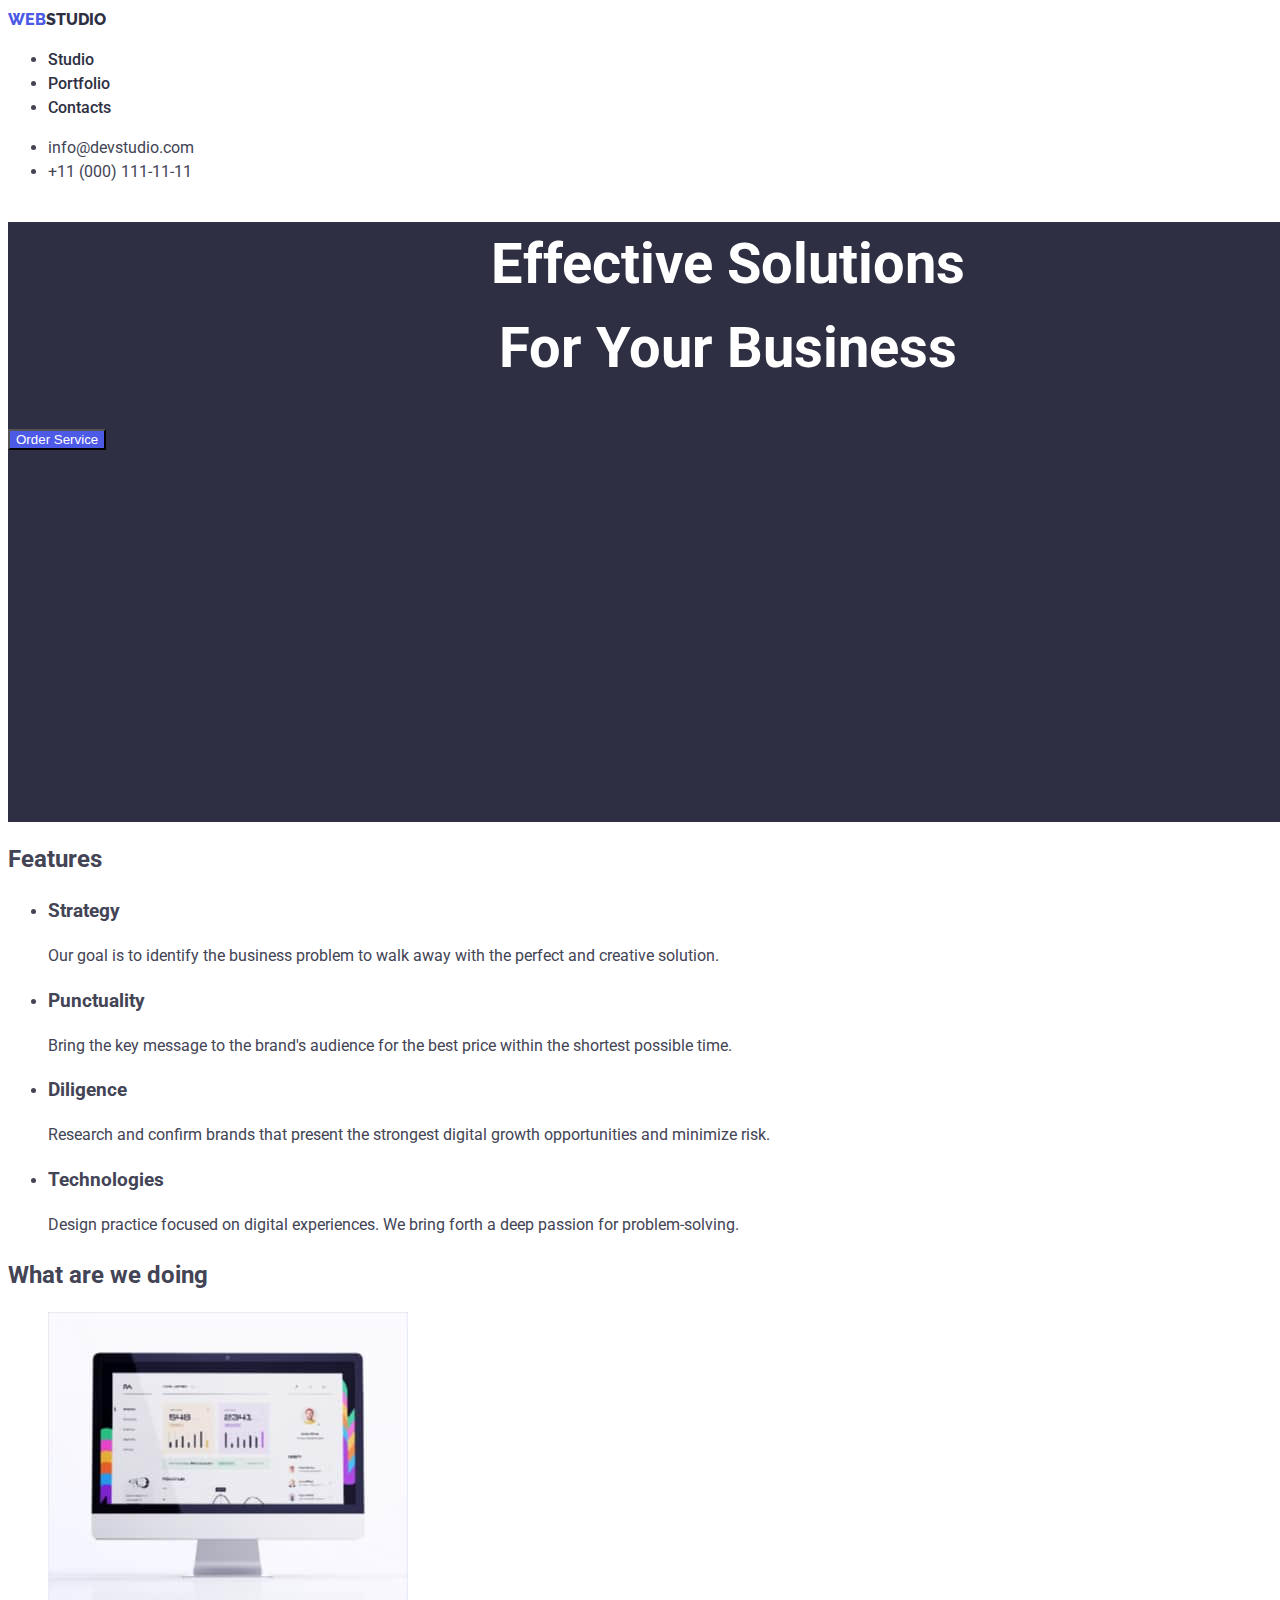
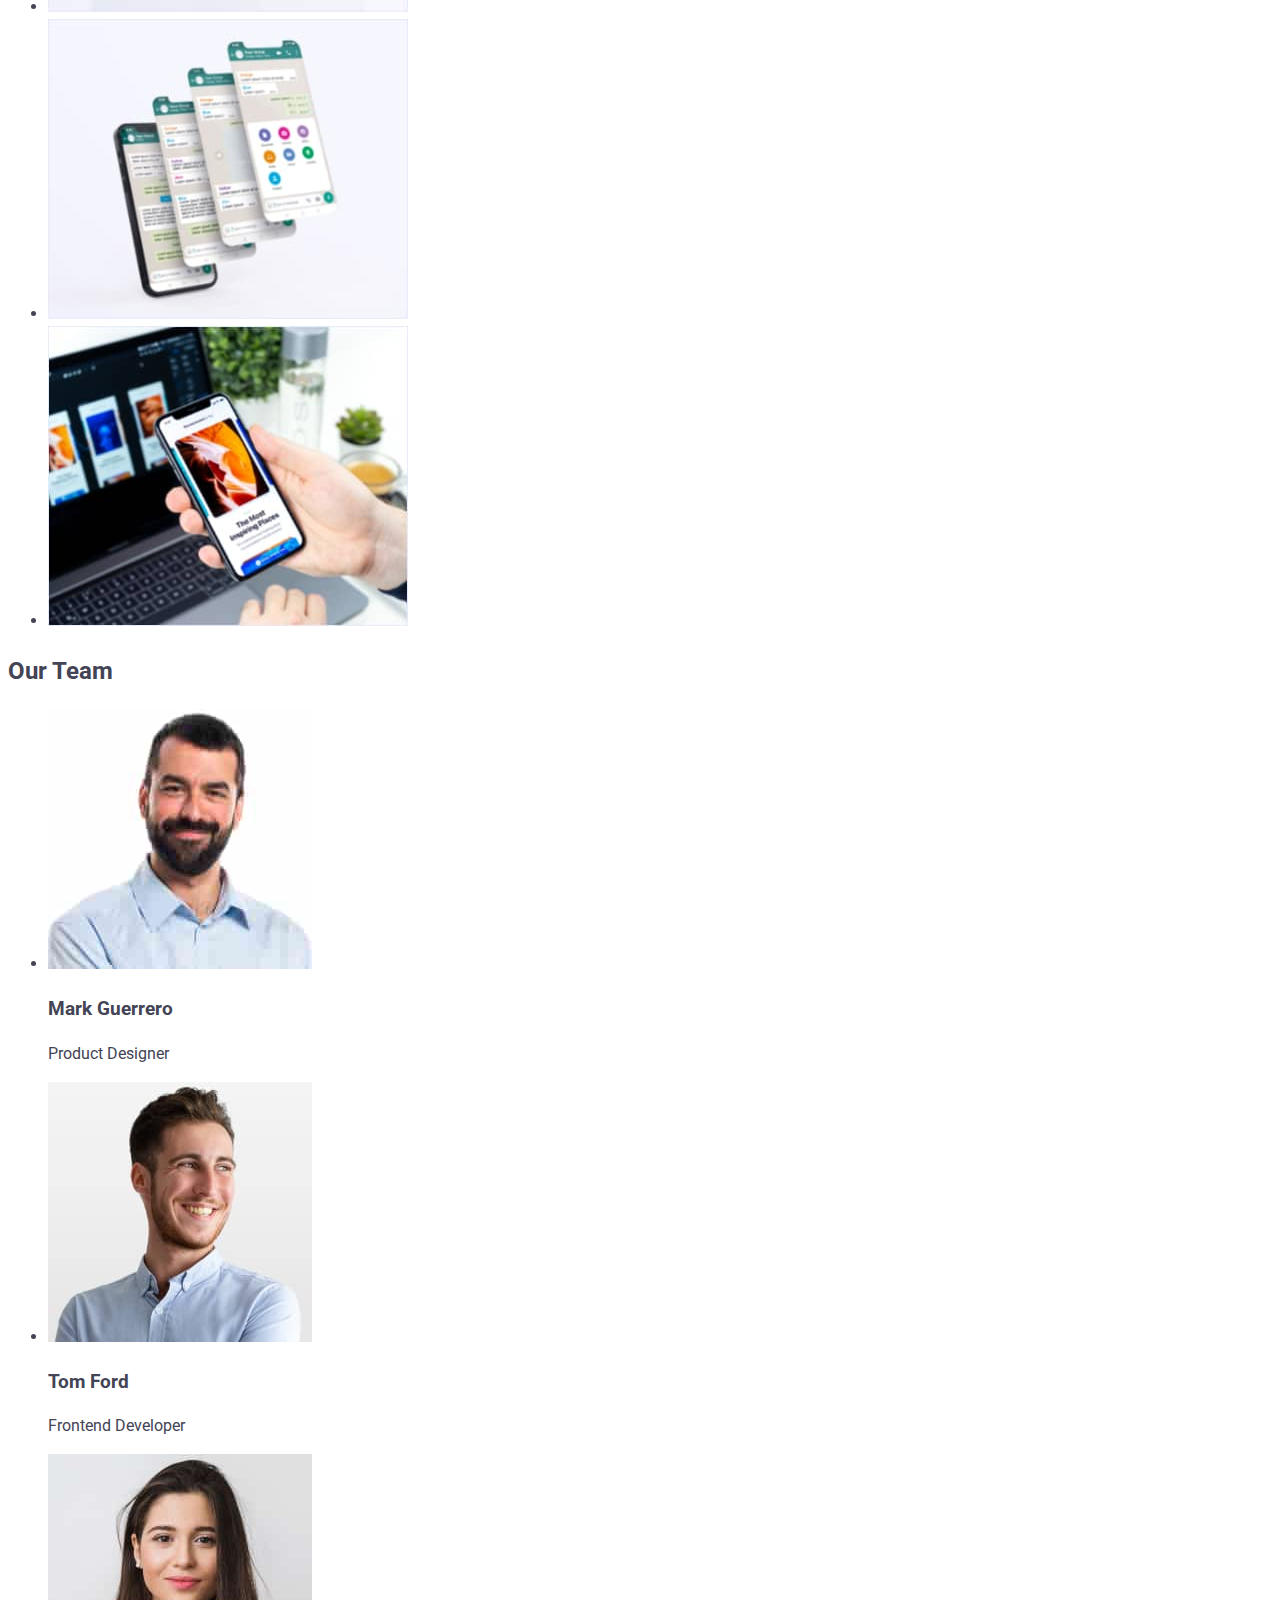
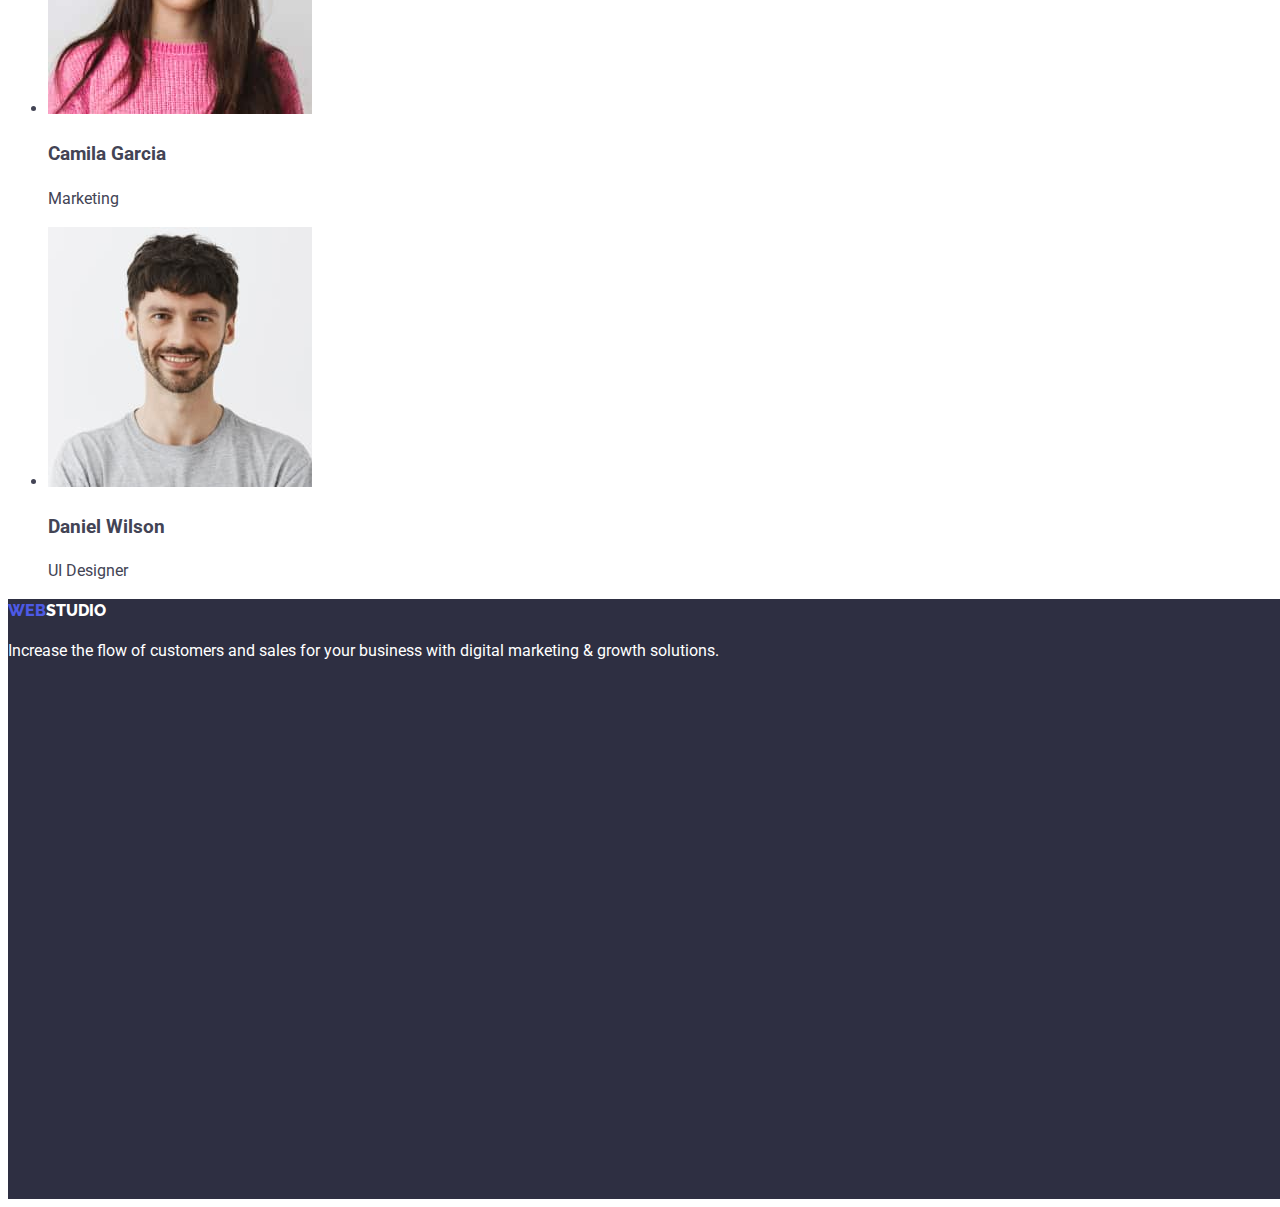
==== index.html @ bd31257d "add class for logo" ====
<!DOCTYPE html>
<html lang="en">
  <head>
    <meta charset="UTF-8" />
    <meta http-equiv="X-UA-Compatible" content="IE=edge" />
    <meta name="viewport" content="width=device-width, initial-scale=1.0" />
    <title>WebStudio</title>
    <link rel="stylesheet" href="./css/style.css" />
    <link
      href="https://fonts.googleapis.com/css2?family=Raleway:wght@800&family=Roboto+Condensed&family=Roboto:wght@400;500;700&display=swap"
      rel="stylesheet"
    />
  </head>
  <body>
    <header>
      <!--navigation-->

      <nav class="nav">
        <a href="./index.html" class="logo"
          ><span class="logo-part">Web</span>Studio</a
        >

        <ul class="navbar-list">
          <li><a href="./studio.html" class="link">Studio</a></li>
          <li><a href="./portfolio.html" class="link">Portfolio</a></li>
          <li><a href="" class="link">Contacts</a></li>
        </ul>
      </nav>

      <!--address-->
      <address>
        <ul class="contacts">
          <li>
            <a href="mailto:info@devstudio.com" class="contact-mail"
              >info@devstudio.com</a
            >
          </li>

          <li>
            <a href="tel:+110001111111" class="contact-tel"
              >+11 (000) 111-11-11</a
            >
          </li>
        </ul>
      </address>
    </header>

    <!--main informarion, hero-->
    <main>
      <section class="hero">
        <h1 class="hero-title">Effective Solutions <br> For Your Business</h1>
        <button class="button" type="button">Order Service</button>
      </section>

      <!--Features-->

      <section class="section">
        <h2>Features</h2>
        <ul class="section-list">
          <li>
            <h3 class="title">Strategy</h3>

            <p>
              Our goal is to identify the business problem to walk away with the
              perfect and creative solution.
            </p>
          </li>
          <li>
            <h3 class="title">Punctuality</h3>

            <p>
              Bring the key message to the brand's audience for the best price
              within the shortest possible time.
            </p>
          </li>
          <li>
            <h3 class="title">Diligence</h3>
            <p>
              Research and confirm brands that present the strongest digital
              growth opportunities and minimize risk.
            </p>
          </li>
          <li>
            <h3 class="title">Technologies</h3>

            <p>
              Design practice focused on digital experiences. We bring forth a
              deep passion for problem-solving.
            </p>
          </li>
        </ul>
      </section>

      <!--competence-->

      <section class="section">
        <h2 class="section-title">What are we doing</h2>

        <ul>
          <li>
            <img
              src="./images/new_images/photo1.jpg"
              width="360"
              alt="computer monitor"
            />
          </li>

          <li>
            <img
              src="./images/new_images/photo2.jpg"
              width="360"
              alt="slides"
            />
          </li>

          <li>
            <img
              src="./images/new_images/photo3.jpg"
              width="360"
              alt="phone in hand"
            />
          </li>
        </ul>
      </section>

      <!--team-->

      <section class="section">
        <h2 class="section-title">Our Team</h2>

        <ul class="team">
          <li>
            <img
              src="./images/team/Mark.jpg"
              width="264"
              alt="Mark Guerrero Product Designer"
            />
            <h3 class="team-meber">Mark Guerrero</h3>
            <p>Product Designer</p>
          </li>

          <li>
            <img src="./images/team/Tom.jpg" width="264" alt="Tom Ford" />

            <h3 class="team-meber">Tom Ford</h3>
            <p>Frontend Developer</p>
          </li>

          <li>
            <img
              src="./images/team/Camila.jpg"
              width="264"
              alt="Camila Garcia Marketing"
            />
            <h3 class="team-meber">Camila Garcia</h3>
            <p>Marketing</p>
          </li>

          <li>
            <img
              src="./images/team/Daniel.jpg"
              width="264"
              alt="Tom Ford Frontend Developer"
            />
            <h3 class="team-meber">Daniel Wilson</h3>
            <p>UI Designer</p>
          </li>
        </ul>
      </section>
    </main>

    <!--footer-->

    <footer class="footer">
      <a href="./index.html" class="logo"><span class="logo-part">Web</span><span class="logo-second">Studio</span></a>

      <p>Increase the flow of customers and sales for your business with
        digital marketing & growth solutions.
      </p>
   
    </footer>
  </body>
</html>
---- css/style.css ----
:root {
  --primery-text-color: #434455;
  --title-text-color: #2e2f42;
  --accent-color: #4d5ae5;
  --accent-color-hover: #404bbf;
  --primary-bg-color: #ffffff;
  --secodary-text-color: #ffffff;
}

/*main text color:#434455*/
/*accent color: #4D5AE5*/

body {
  color: var(--primery-text-color);
 
  font-family: Roboto, sans-serif;
  font-size: 16px;
  line-height: 1.5;
 
}
/*hero block*/
.hero {
  color: var(--secodary-text-color); 
  background-color: #2E2F42;
  width: 1440px;
  height: 600px;
  
}
.hero-title {
  font-weight: 700;
  text-align: center;
  font-size: 56px; 
  
}



.button {
  color: var(--secodary-text-color);
  background-color: var(--accent-color);
  
 
}

.button:hover {
  background-color: var(--accent-color);
}

/*block nav*/

.navbar-list .link {
  font-weight: 500;
  text-decoration: none;
  color: var(--title-text-color);

}

.navbar-list :hover,
.navbar-list :focus {
  color: var(--accent-color-hover);
  
}
/*logo*/

.logo {
  color: var(--title-text-color);
  font-family: Raleway;
  font-weight: 800;
  text-decoration: none;
  text-transform: uppercase;
}
.logo-part {
  color: var(--accent-color);
}
.logo-second {
  color: var(--secodary-text-color);
}
/* address block*/

.contact-mail {
  text-decoration: none;
  color: var(--primery-text-color);
  font-weight: 400;
  font-style: normal;
}
.contact-mail:hover {
  color: var(--accent-color-hover);
}

.contact-tel {
  text-decoration: none;
  color: var(--primery-text-color);
  font-weight: 400;
  font-style: normal;
}

.contact-tel:hover {
  color: var(--accent-color-hover);
}


/*footer*/
.footer {
  color: var(--secodary-text-color);
  background-color: #2E2F42;
  width: 1440px;
  height: 600px;
}
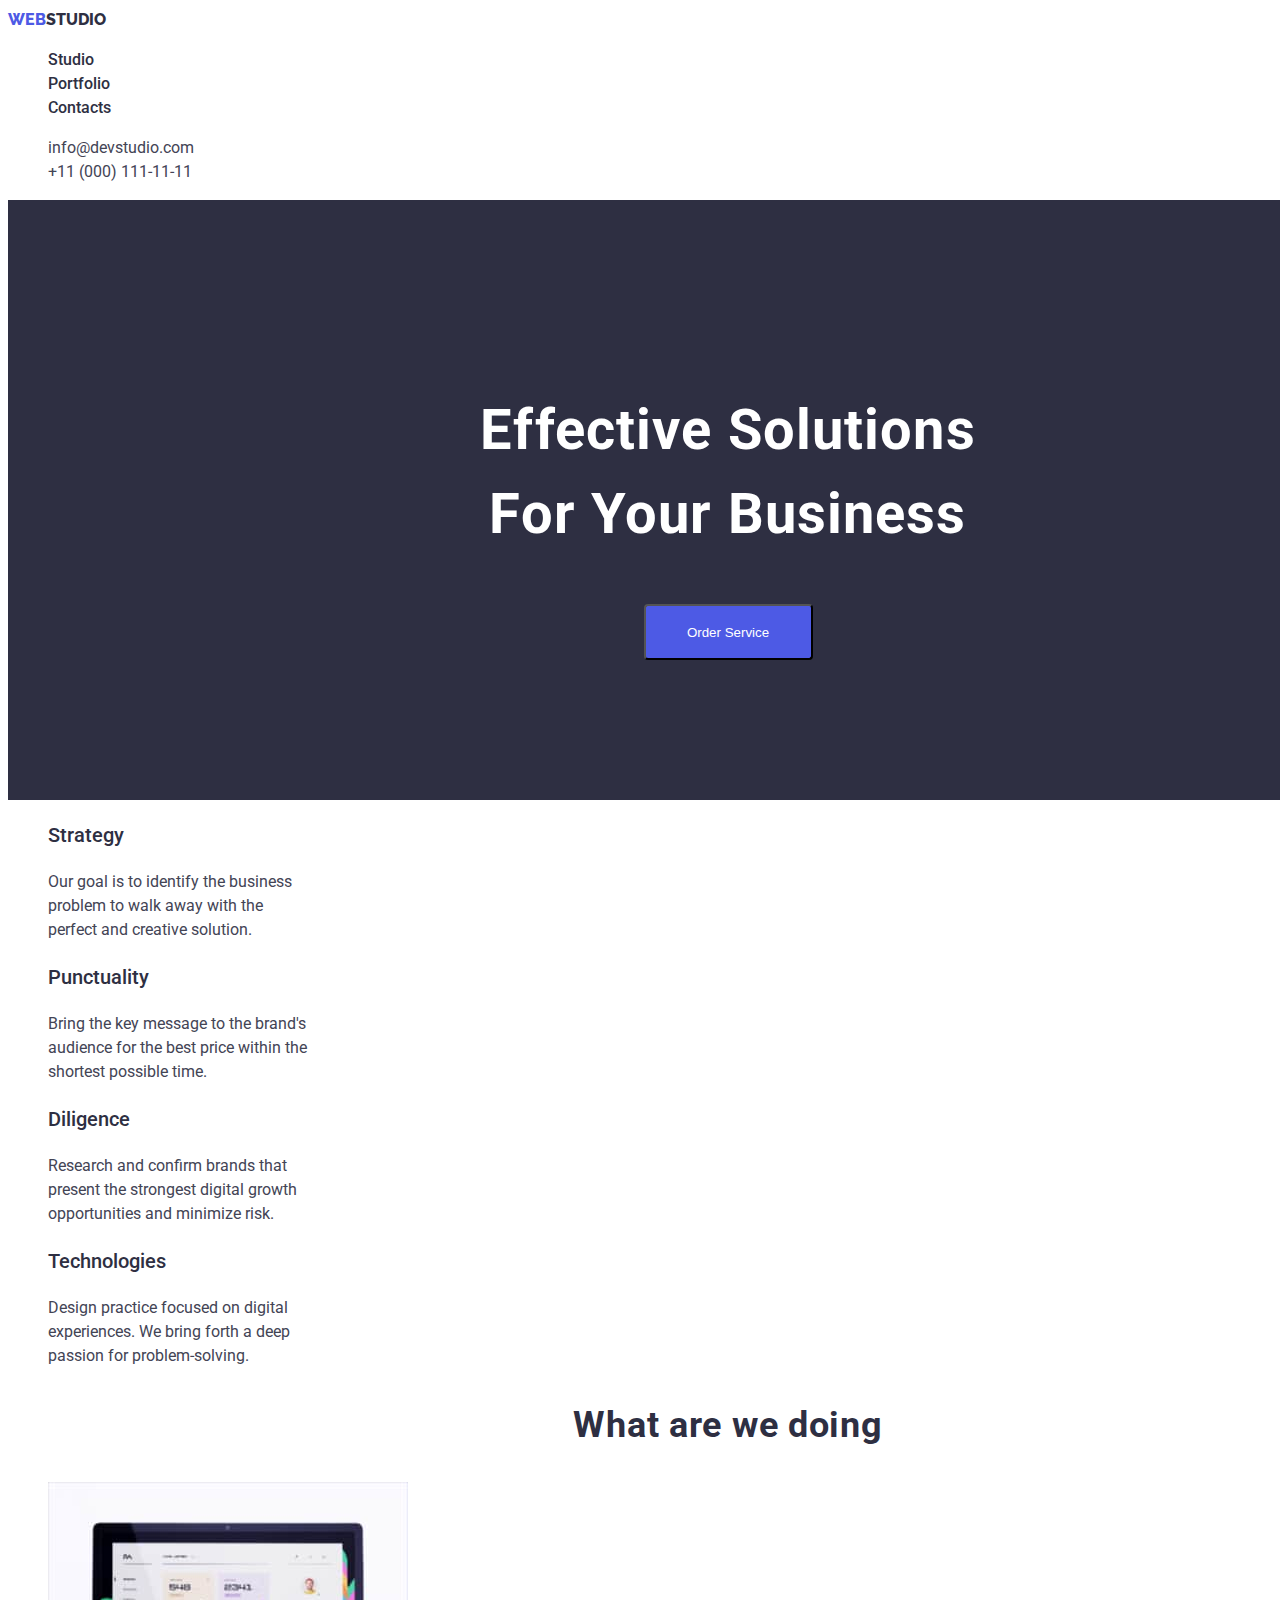
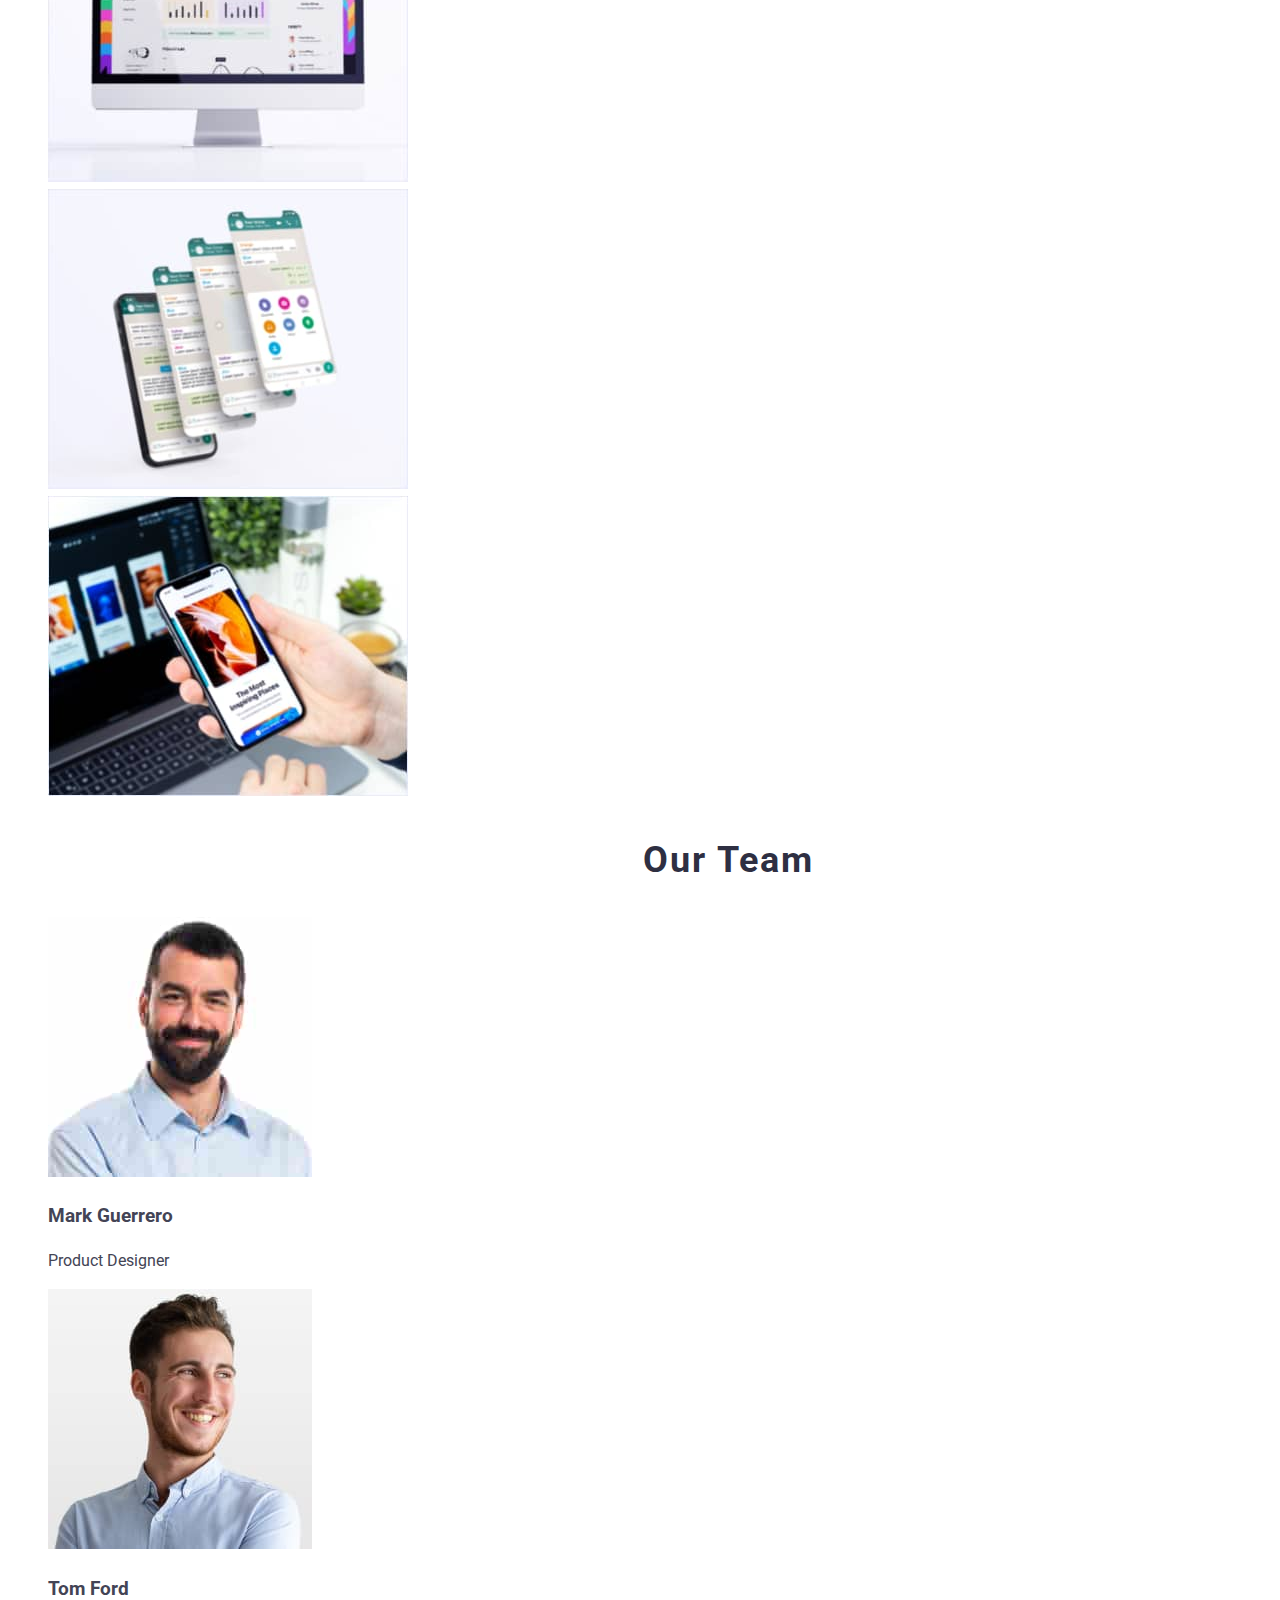
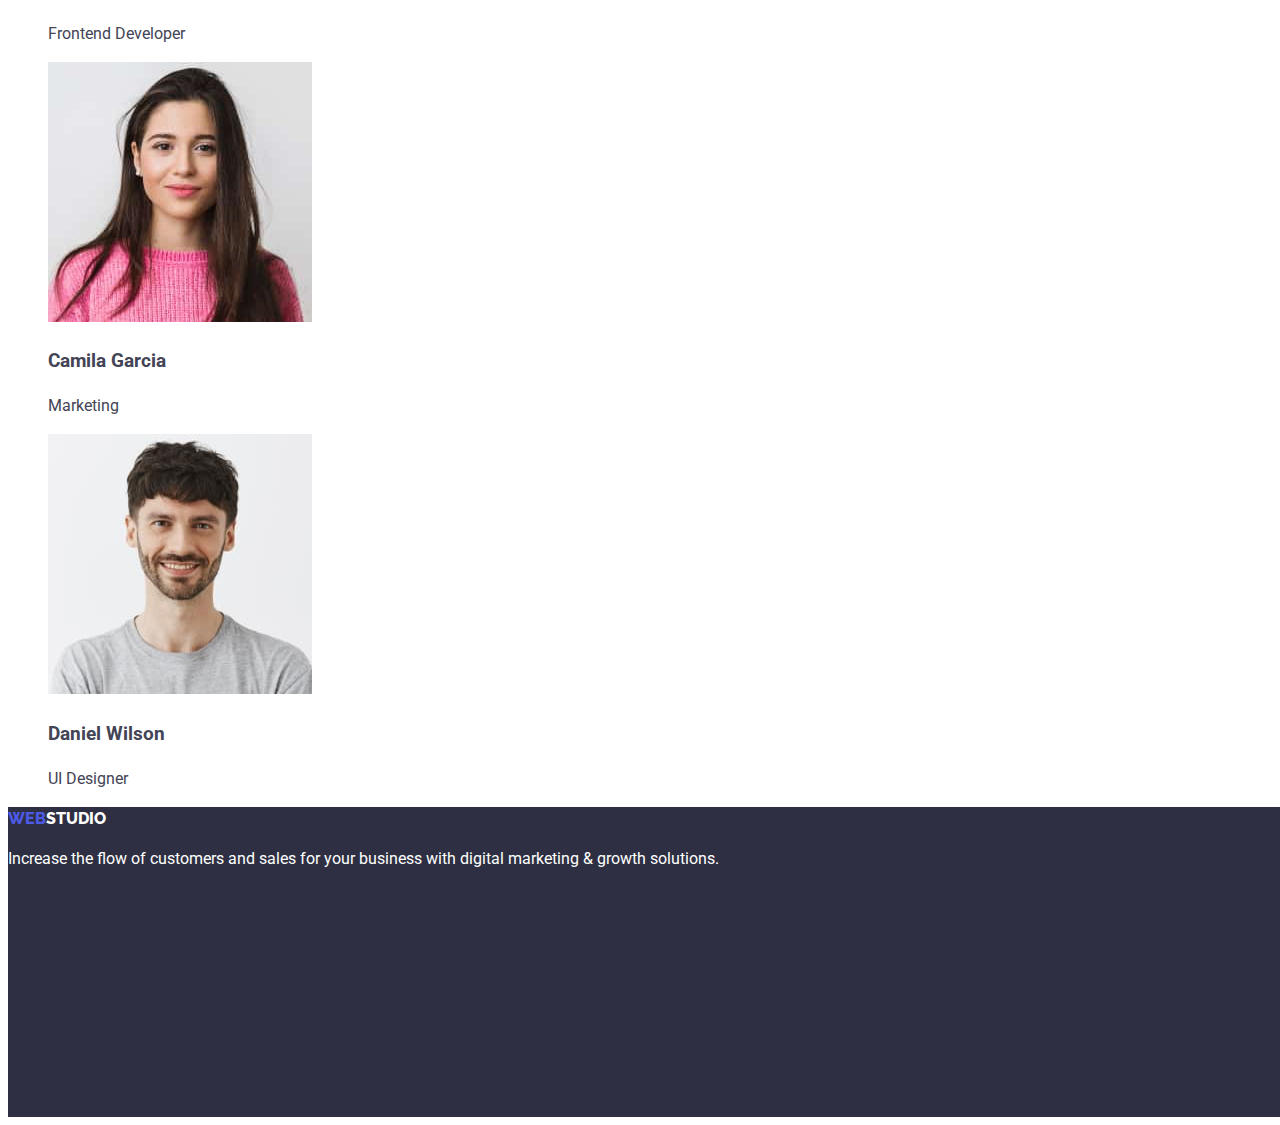
==== commit b9b6d7a8: "changin classes, add classes" ====
--- a/index.html
+++ b/index.html
@@ -21,22 +21,24 @@
         >
 
         <ul class="navbar-list">
-          <li><a href="./studio.html" class="link">Studio</a></li>
-          <li><a href="./portfolio.html" class="link">Portfolio</a></li>
-          <li><a href="" class="link">Contacts</a></li>
+          <li class="list"><a href="" class="link">Studio</a></li>
+          <li class="list">
+            <a href="./portfolio.html" class="link">Portfolio</a>
+          </li>
+          <li class="list"><a href="" class="link">Contacts</a></li>
         </ul>
       </nav>
 
       <!--address-->
       <address>
         <ul class="contacts">
-          <li>
+          <li class="list">
             <a href="mailto:info@devstudio.com" class="contact-mail"
               >info@devstudio.com</a
             >
           </li>
 
-          <li>
+          <li class="list">
             <a href="tel:+110001111111" class="contact-tel"
               >+11 (000) 111-11-11</a
             >
@@ -48,42 +50,42 @@
     <!--main informarion, hero-->
     <main>
       <section class="hero">
-        <h1 class="hero-title">Effective Solutions <br> For Your Business</h1>
+        <h1 class="hero-title">Effective Solutions For Your Business</h1>
         <button class="button" type="button">Order Service</button>
       </section>
 
       <!--Features-->
 
-      <section class="section">
-        <h2>Features</h2>
-        <ul class="section-list">
-          <li>
-            <h3 class="title">Strategy</h3>
+      <section class="features">
+        <h2 hidden>Features</h2>
+        <ul>
+          <li class="list">
+            <h3 class="features-title">Strategy</h3>
 
-            <p>
+            <p class="features-text">
               Our goal is to identify the business problem to walk away with the
               perfect and creative solution.
             </p>
           </li>
-          <li>
-            <h3 class="title">Punctuality</h3>
+          <li class="list">
+            <h3 class="features-title">Punctuality</h3>
 
-            <p>
+            <p class="features-text">
               Bring the key message to the brand's audience for the best price
               within the shortest possible time.
             </p>
           </li>
-          <li>
-            <h3 class="title">Diligence</h3>
-            <p>
+          <li class="list">
+            <h3 class="features-title">Diligence</h3>
+            <p class="features-text">
               Research and confirm brands that present the strongest digital
               growth opportunities and minimize risk.
             </p>
           </li>
-          <li>
-            <h3 class="title">Technologies</h3>
+          <li class="list">
+            <h3 class="features-title">Technologies</h3>
 
-            <p>
+            <p class="features-text">
               Design practice focused on digital experiences. We bring forth a
               deep passion for problem-solving.
             </p>
@@ -93,14 +95,15 @@
 
       <!--competence-->
 
-      <section class="section">
-        <h2 class="section-title">What are we doing</h2>
+      <section class="work">
+        <h2 class="work-title">What are we doing</h2>
 
-        <ul>
+        <ul class="list">
           <li>
             <img
               src="./images/new_images/photo1.jpg"
               width="360"
+              height="300"
               alt="computer monitor"
             />
           </li>
@@ -109,6 +112,7 @@
             <img
               src="./images/new_images/photo2.jpg"
               width="360"
+              height="300"
               alt="slides"
             />
           </li>
@@ -117,6 +121,7 @@
             <img
               src="./images/new_images/photo3.jpg"
               width="360"
+              height="300"
               alt="phone in hand"
             />
           </li>
@@ -125,24 +130,24 @@
 
       <!--team-->
 
-      <section class="section">
-        <h2 class="section-title">Our Team</h2>
+      <section class="team">
+        <h2 class="team-title">Our Team</h2>
 
-        <ul class="team">
+        <ul class="list">
           <li>
             <img
               src="./images/team/Mark.jpg"
               width="264"
               alt="Mark Guerrero Product Designer"
             />
-            <h3 class="team-meber">Mark Guerrero</h3>
+            <h3 class="team-member">Mark Guerrero</h3>
             <p>Product Designer</p>
           </li>
 
           <li>
             <img src="./images/team/Tom.jpg" width="264" alt="Tom Ford" />
 
-            <h3 class="team-meber">Tom Ford</h3>
+            <h3 class="team-member">Tom Ford</h3>
             <p>Frontend Developer</p>
           </li>
 
@@ -152,7 +157,7 @@
               width="264"
               alt="Camila Garcia Marketing"
             />
-            <h3 class="team-meber">Camila Garcia</h3>
+            <h3 class="team-member">Camila Garcia</h3>
             <p>Marketing</p>
           </li>
 
@@ -162,7 +167,7 @@
               width="264"
               alt="Tom Ford Frontend Developer"
             />
-            <h3 class="team-meber">Daniel Wilson</h3>
+            <h3 class="team-member">Daniel Wilson</h3>
             <p>UI Designer</p>
           </li>
         </ul>
@@ -172,12 +177,15 @@
     <!--footer-->
 
     <footer class="footer">
-      <a href="./index.html" class="logo"><span class="logo-part">Web</span><span class="logo-second">Studio</span></a>
+      <a href="./index.html" class="logo"
+        ><span class="logo-part">Web</span
+        ><span class="logo-second">Studio</span></a
+      >
 
-      <p>Increase the flow of customers and sales for your business with
-        digital marketing & growth solutions.
+      <p>
+        Increase the flow of customers and sales for your business with digital
+        marketing & growth solutions.
       </p>
-   
     </footer>
   </body>
 </html>
--- a/css/style.css
+++ b/css/style.css
@@ -5,45 +5,60 @@
   --accent-color-hover: #404bbf;
   --primary-bg-color: #ffffff;
   --secodary-text-color: #ffffff;
+  --main-bcg-color: #f4f4fd;
 }
 
 /*main text color:#434455*/
 /*accent color: #4D5AE5*/
 
+.list {
+  list-style: none;
+}
 body {
   color: var(--primery-text-color);
- 
   font-family: Roboto, sans-serif;
   font-size: 16px;
   line-height: 1.5;
- 
 }
+
 /*hero block*/
 .hero {
-  color: var(--secodary-text-color); 
-  background-color: #2E2F42;
+  color: var(--secodary-text-color);
+  background-color: #2e2f42;
   width: 1440px;
   height: 600px;
-  
+  margin-top: ;
 }
 .hero-title {
   font-weight: 700;
   text-align: center;
-  font-size: 56px; 
-  
+  font-size: 56px;
+  padding-top: 188px;
+  padding-bottom: 48px;
+  padding-left: 472px;
+  padding-right: 472px;
+  margin: 0 auto;
+  display: block;
+  letter-spacing: 0.02em;
 }
-
-
 
 .button {
   color: var(--secodary-text-color);
   background-color: var(--accent-color);
-  
- 
+  border-radius: 4px;
+  width: 169px;
+  height: 56px;
+  padding-left: 32px;
+  padding-right: 32px;
+  padding-top: 16px;
+  padding-bottom: 16px;
+  margin-top: 48px;
+  margin: 0 auto;
+  display: block;
 }
 
 .button:hover {
-  background-color: var(--accent-color);
+  background-color: var(--accent-color-hover);
 }
 
 /*block nav*/
@@ -52,13 +67,11 @@
   font-weight: 500;
   text-decoration: none;
   color: var(--title-text-color);
-
 }
 
 .navbar-list :hover,
 .navbar-list :focus {
   color: var(--accent-color-hover);
-  
 }
 /*logo*/
 
@@ -98,11 +111,51 @@
   color: var(--accent-color-hover);
 }
 
+/*features*/
+
+.list {
+  color: var(--primery-text-color);
+  font-weight: 400;
+  font-size: 16px;
+}
+.features-title {
+  color: var(--title-text-color);
+  font-size: 20px;
+  font-weight: 500;
+}
+.features-text {
+  width: 264px;
+}
+
+/*competence*/
+
+.work-title {
+  color: var(--title-text-color);
+  font-size: 36px;
+  font-weight: 700;
+  letter-spacing: 2px;
+  text-align: center;
+  width: 1440px;
+  letter-spacing: 0.02em;
+}
+
+/*team*/
+.team {
+}
+.team-title {
+  color: var(--title-text-color);
+  font-size: 36px;
+  font-weight: 700;
+  letter-spacing: 2px;
+  text-align: center;
+  width: 1440px;
+}
 
 /*footer*/
 .footer {
   color: var(--secodary-text-color);
-  background-color: #2E2F42;
+  background-color: #2e2f42;
+  margin-top: ;
   width: 1440px;
-  height: 600px;
+  height: 310px;
 }
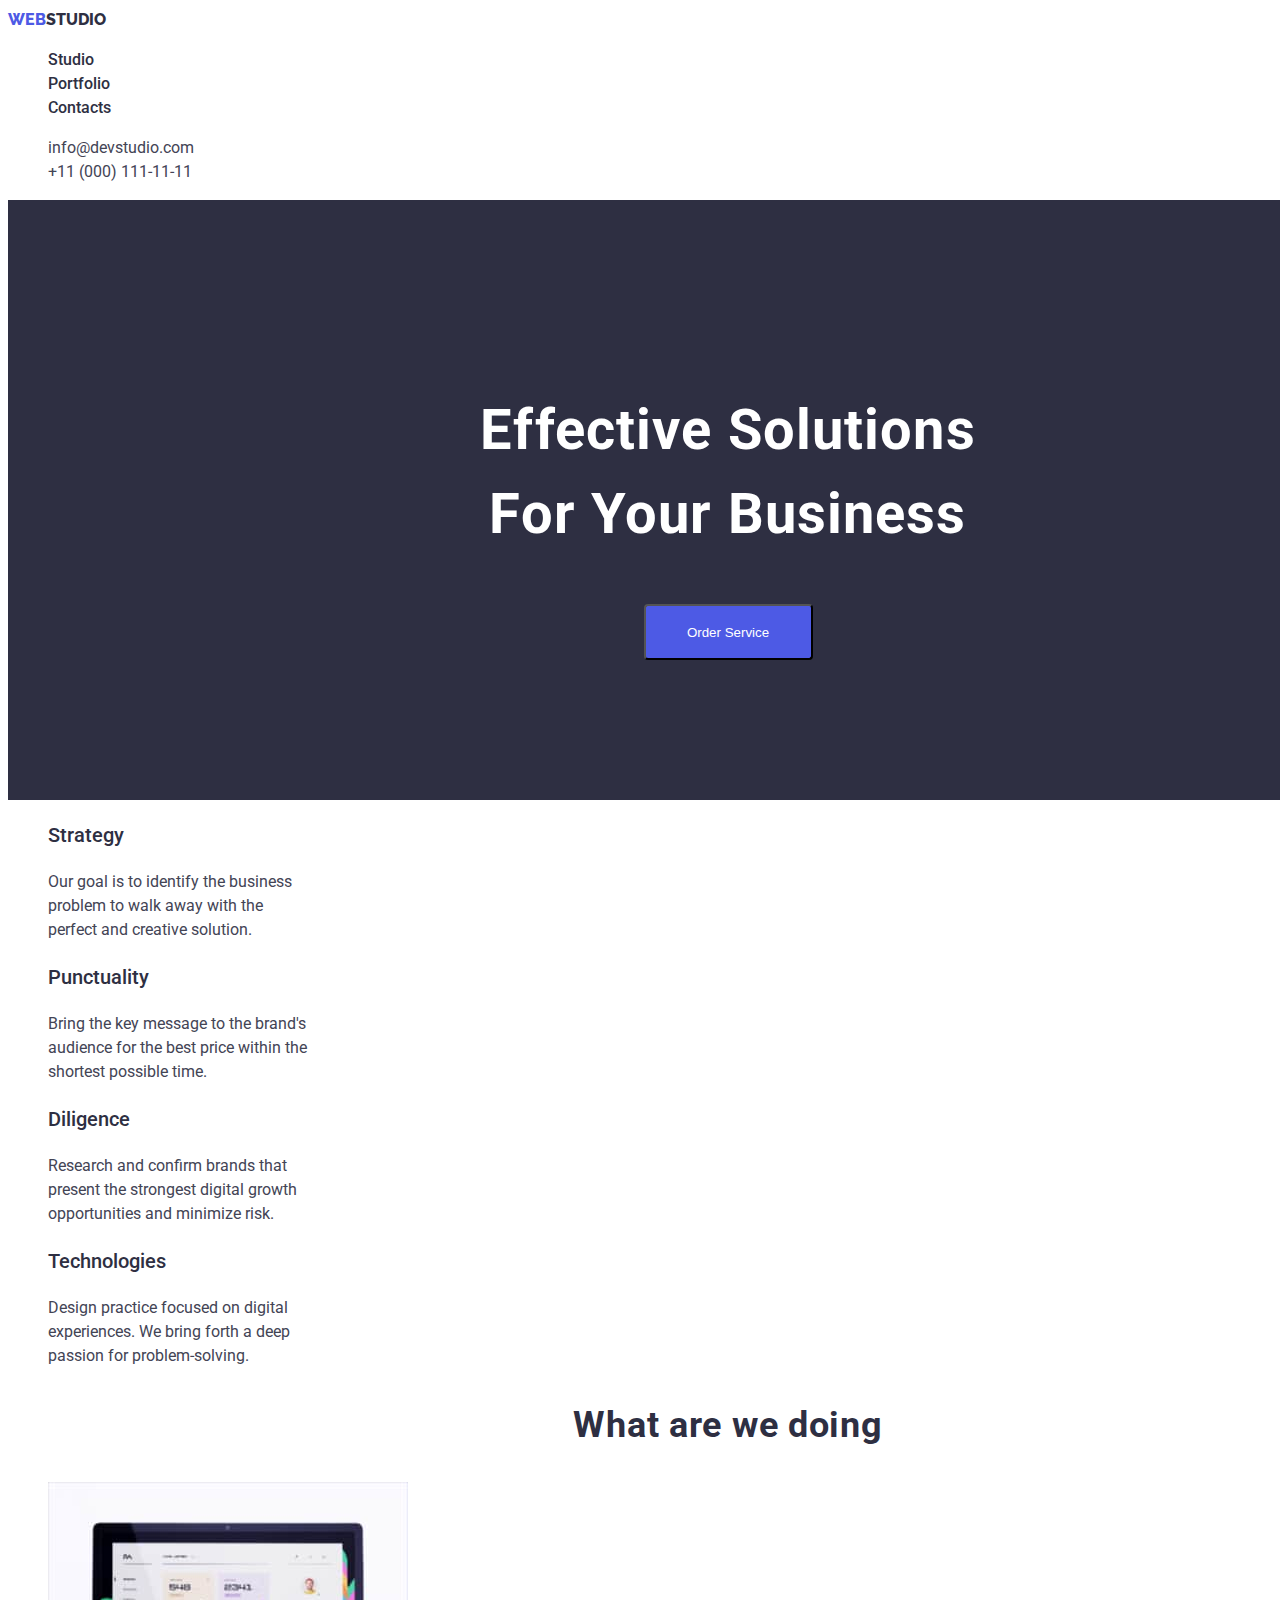
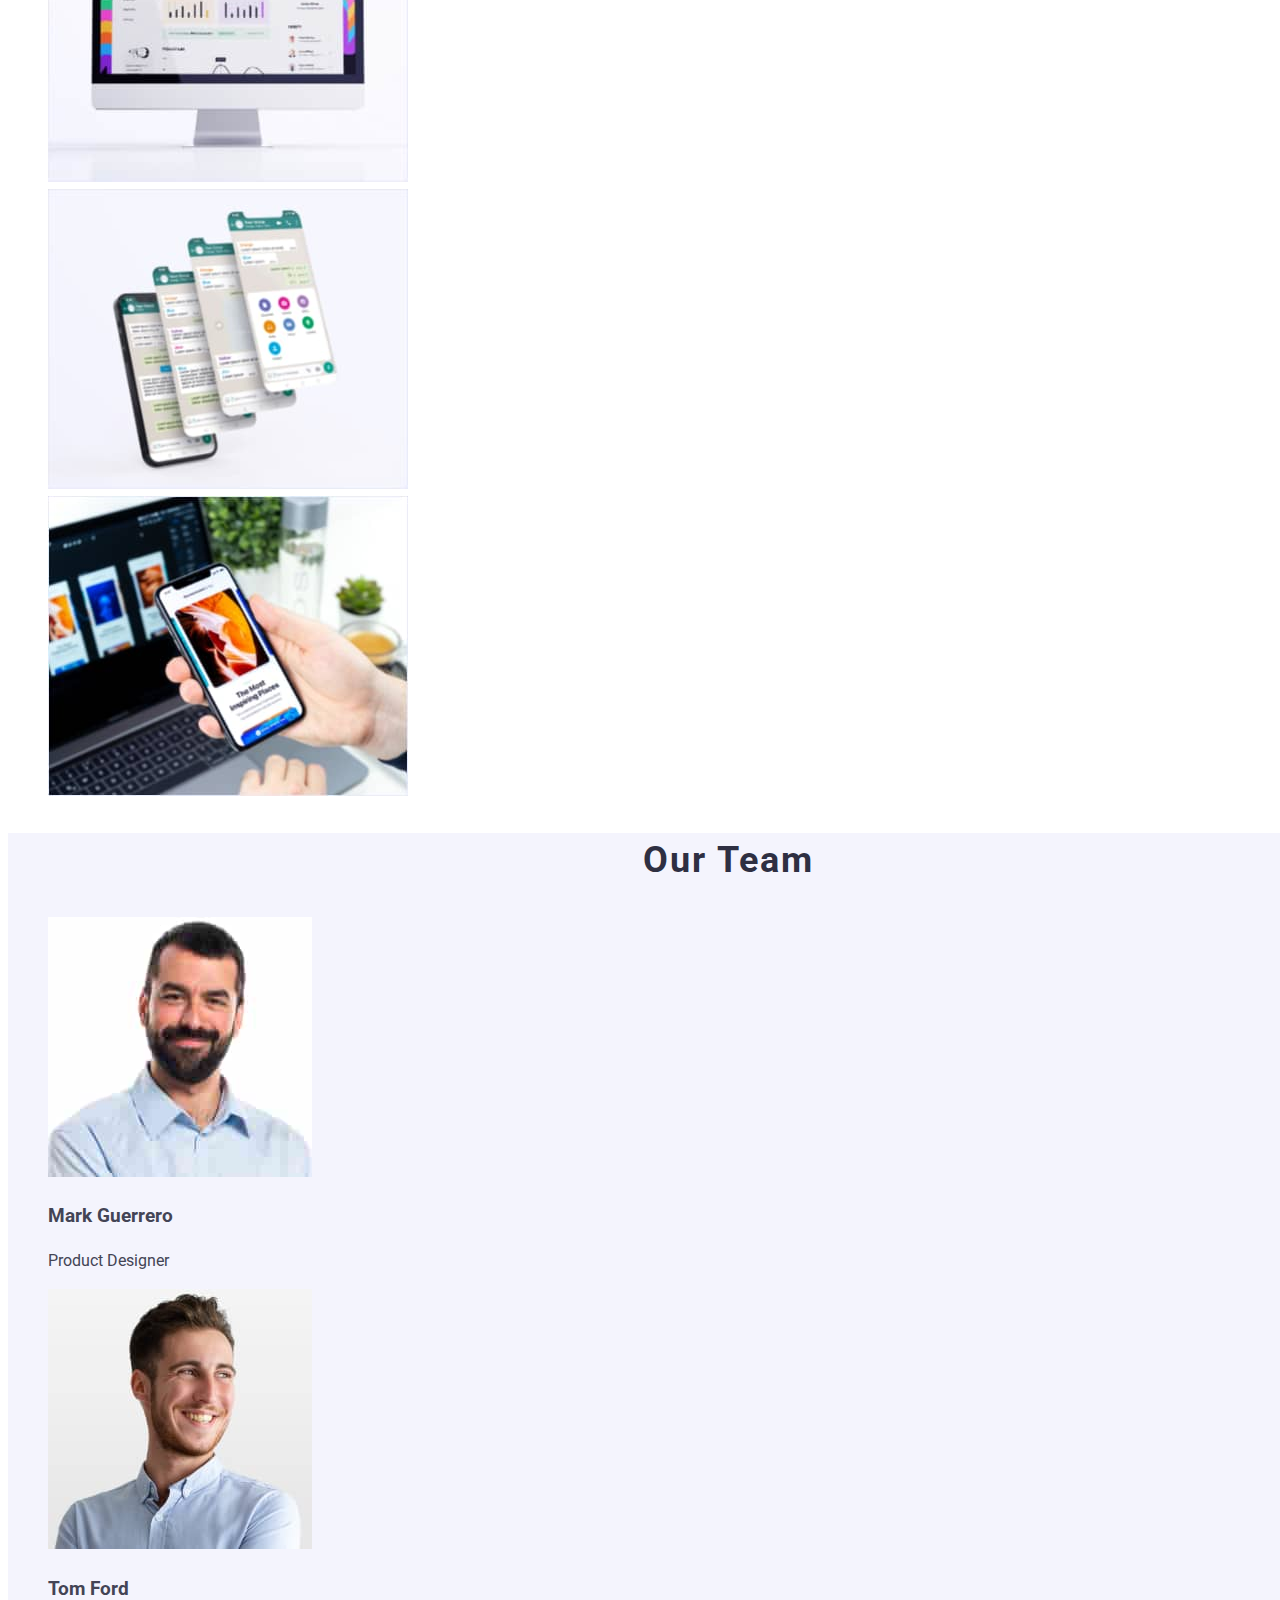
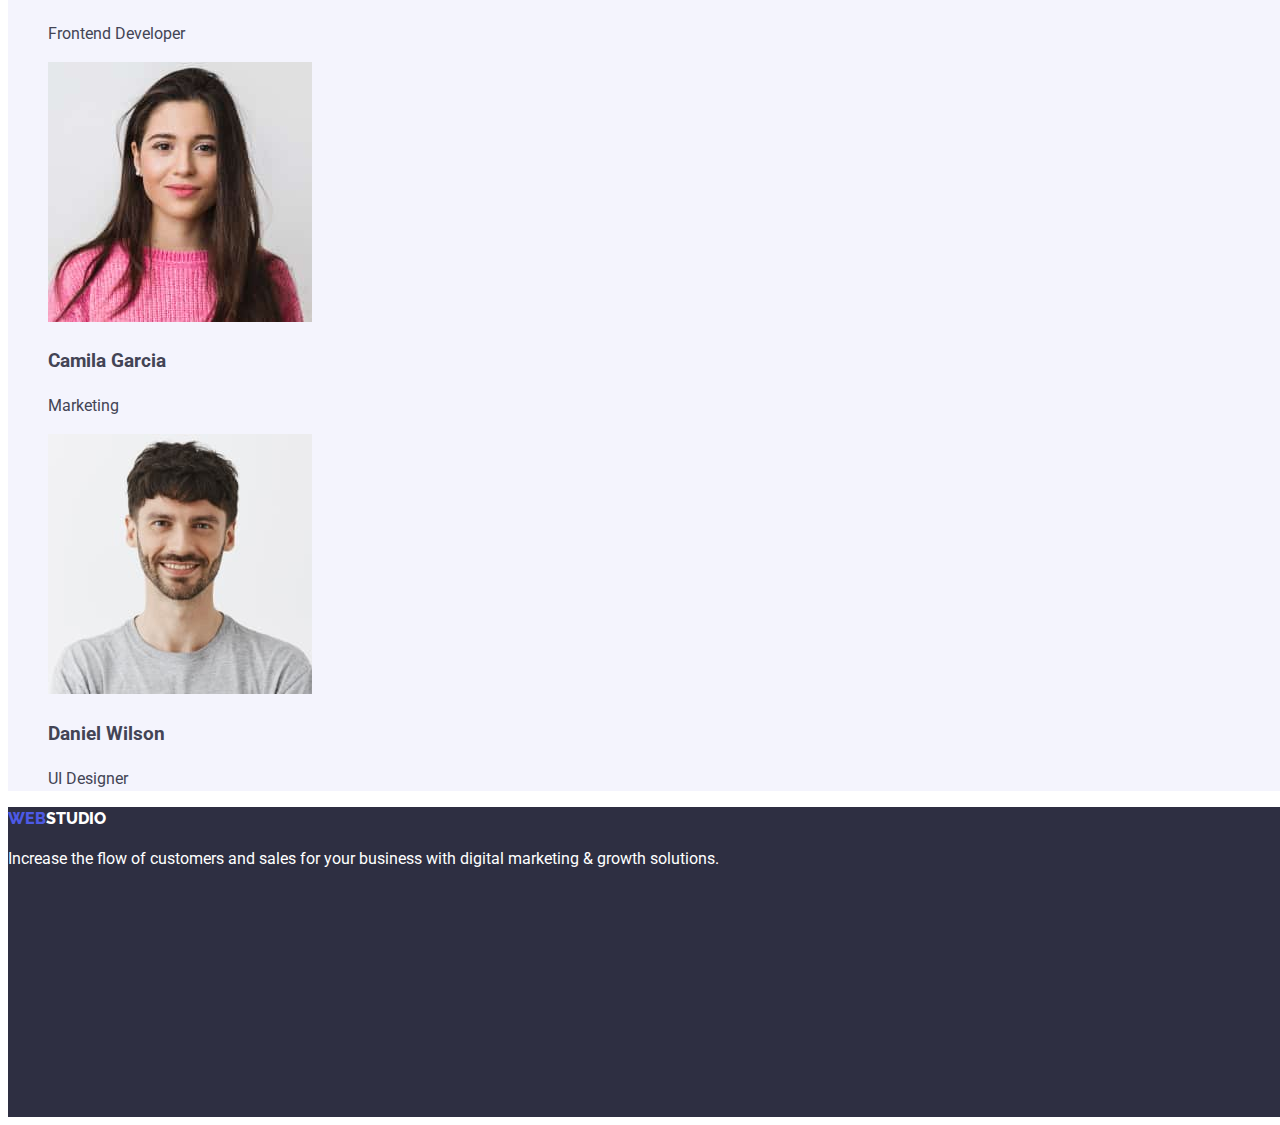
==== commit 160107b8: "add bcg" ====
--- a/index.html
+++ b/index.html
@@ -139,6 +139,7 @@
               src="./images/team/Mark.jpg"
               width="264"
               alt="Mark Guerrero Product Designer"
+              class="team-image"
             />
             <h3 class="team-member">Mark Guerrero</h3>
             <p>Product Designer</p>
--- a/css/style.css
+++ b/css/style.css
@@ -141,6 +141,9 @@
 
 /*team*/
 .team {
+  background-color: var(--main-bcg-color);
+
+  width: 1440px;
 }
 .team-title {
   color: var(--title-text-color);
@@ -151,6 +154,10 @@
   width: 1440px;
 }
 
+.team-image {
+  background-color: var(--primary-bg-color);
+}
+
 /*footer*/
 .footer {
   color: var(--secodary-text-color);
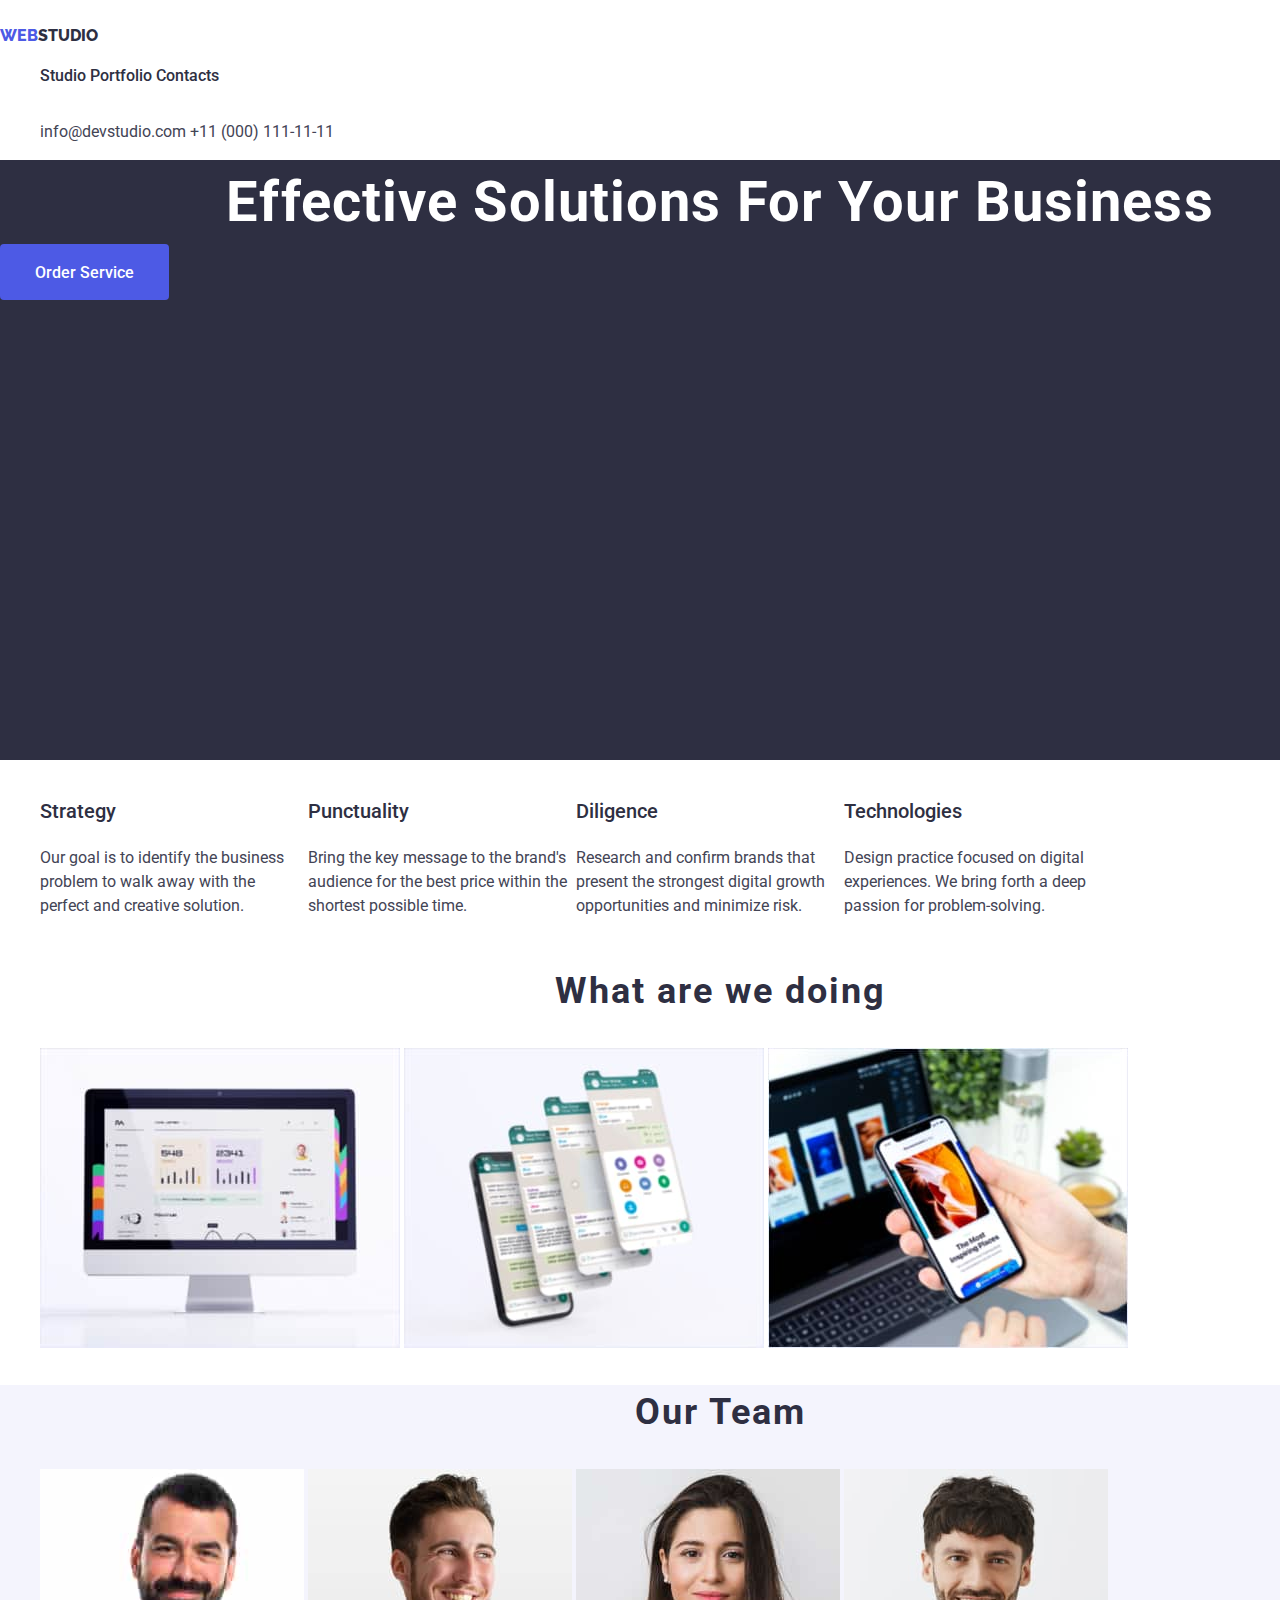
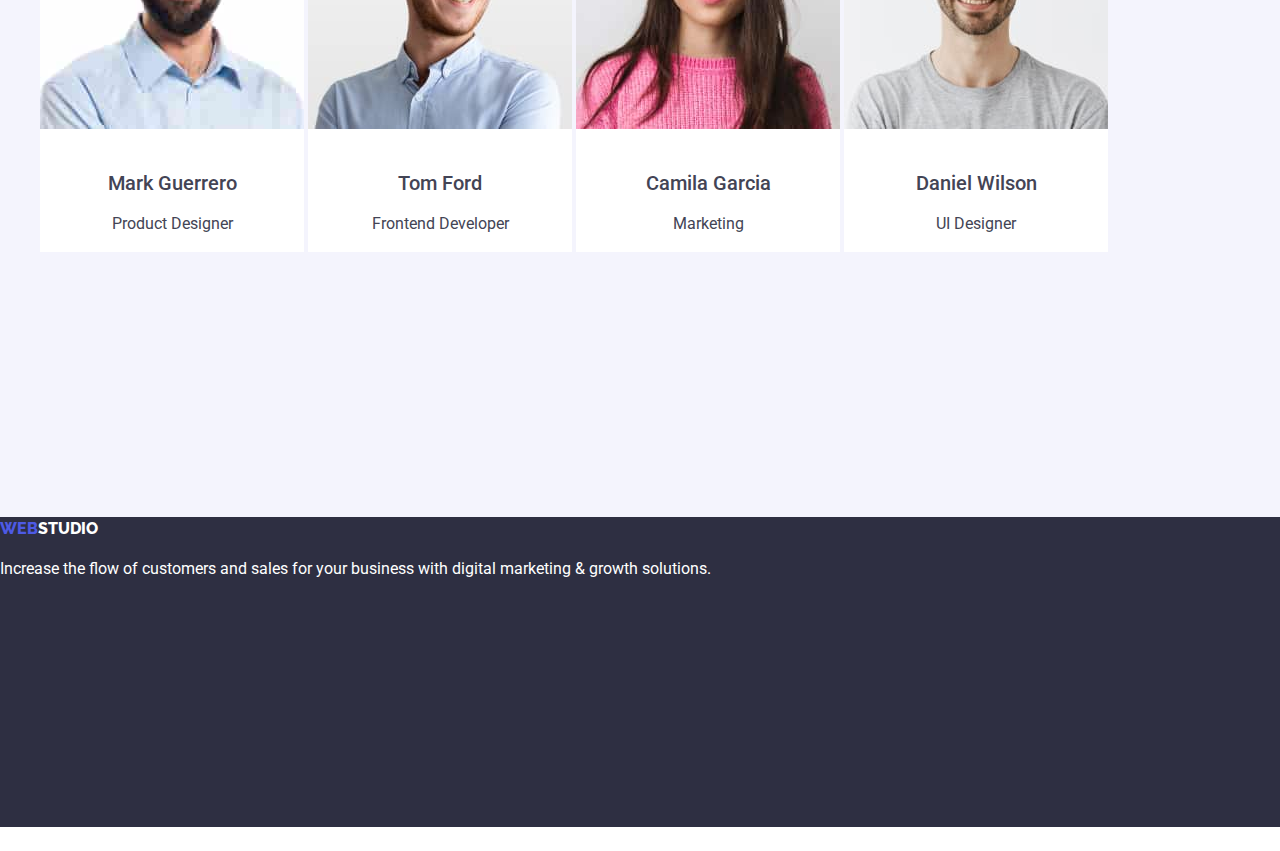
==== commit ddea1bd0: "add classes" ====
--- a/index.html
+++ b/index.html
@@ -20,7 +20,7 @@
           ><span class="logo-part">Web</span>Studio</a
         >
 
-        <ul class="navbar-list">
+        <ul>
           <li class="list"><a href="" class="link">Studio</a></li>
           <li class="list">
             <a href="./portfolio.html" class="link">Portfolio</a>
@@ -37,7 +37,6 @@
               >info@devstudio.com</a
             >
           </li>
-
           <li class="list">
             <a href="tel:+110001111111" class="contact-tel"
               >+11 (000) 111-11-11</a
@@ -98,8 +97,8 @@
       <section class="work">
         <h2 class="work-title">What are we doing</h2>
 
-        <ul class="list">
-          <li>
+        <ul>
+          <li class="list">
             <img
               src="./images/new_images/photo1.jpg"
               width="360"
@@ -108,7 +107,7 @@
             />
           </li>
 
-          <li>
+          <li class="list">
             <img
               src="./images/new_images/photo2.jpg"
               width="360"
@@ -117,7 +116,7 @@
             />
           </li>
 
-          <li>
+          <li class="list">
             <img
               src="./images/new_images/photo3.jpg"
               width="360"
@@ -134,7 +133,7 @@
         <h2 class="team-title">Our Team</h2>
 
         <ul class="list">
-          <li>
+          <li class="team-block">
             <img
               src="./images/team/Mark.jpg"
               width="264"
@@ -145,14 +144,14 @@
             <p>Product Designer</p>
           </li>
 
-          <li>
+          <li class="team-block">
             <img src="./images/team/Tom.jpg" width="264" alt="Tom Ford" />
 
             <h3 class="team-member">Tom Ford</h3>
             <p>Frontend Developer</p>
           </li>
 
-          <li>
+          <li class="team-block">
             <img
               src="./images/team/Camila.jpg"
               width="264"
@@ -162,7 +161,7 @@
             <p>Marketing</p>
           </li>
 
-          <li>
+          <li class="team-block">
             <img
               src="./images/team/Daniel.jpg"
               width="264"
--- a/css/style.css
+++ b/css/style.css
@@ -6,6 +6,8 @@
   --primary-bg-color: #ffffff;
   --secodary-text-color: #ffffff;
   --main-bcg-color: #f4f4fd;
+  --button-main-color: #f4f4fd;
+  --button-border-color: #e7e9fc;
 }
 
 /*main text color:#434455*/
@@ -19,6 +21,8 @@
   font-family: Roboto, sans-serif;
   font-size: 16px;
   line-height: 1.5;
+  width: 1440px;
+  display: inline;
 }
 
 /*hero block*/
@@ -27,34 +31,29 @@
   background-color: #2e2f42;
   width: 1440px;
   height: 600px;
-  margin-top: ;
 }
 .hero-title {
   font-weight: 700;
   text-align: center;
   font-size: 56px;
-  padding-top: 188px;
-  padding-bottom: 48px;
-  padding-left: 472px;
-  padding-right: 472px;
+ 
   margin: 0 auto;
-  display: block;
   letter-spacing: 0.02em;
 }
 
 .button {
   color: var(--secodary-text-color);
   background-color: var(--accent-color);
+  font-family: inherit;
+  font-weight: 500;
+  font-size: 16px;
   border-radius: 4px;
   width: 169px;
   height: 56px;
-  padding-left: 32px;
-  padding-right: 32px;
-  padding-top: 16px;
-  padding-bottom: 16px;
-  margin-top: 48px;
-  margin: 0 auto;
+
+  
   display: block;
+  border: none;
 }
 
 .button:hover {
@@ -62,17 +61,23 @@
 }
 
 /*block nav*/
-
-.navbar-list .link {
+.nav  {
+  display: inline-block;
+}
+
+.nav .link {
   font-weight: 500;
   text-decoration: none;
   color: var(--title-text-color);
-}
-
-.navbar-list :hover,
-.navbar-list :focus {
+  
+  
+}
+
+.nav .list :hover,
+.nav .list :focus {
   color: var(--accent-color-hover);
 }
+
 /*logo*/
 
 .logo {
@@ -81,6 +86,9 @@
   font-weight: 800;
   text-decoration: none;
   text-transform: uppercase;
+  margin-bottom: 24px;
+  margin-top: 24px;
+  
 }
 .logo-part {
   color: var(--accent-color);
@@ -88,6 +96,7 @@
 .logo-second {
   color: var(--secodary-text-color);
 }
+
 /* address block*/
 
 .contact-mail {
@@ -95,6 +104,10 @@
   color: var(--primery-text-color);
   font-weight: 400;
   font-style: normal;
+  margin-bottom: 24px;
+  margin-top: 24px;
+  
+  
 }
 .contact-mail:hover {
   color: var(--accent-color-hover);
@@ -105,18 +118,26 @@
   color: var(--primery-text-color);
   font-weight: 400;
   font-style: normal;
-}
+  margin-bottom: 24px;
+  margin-top: 24px;
+  
+ 
+  }
 
 .contact-tel:hover {
   color: var(--accent-color-hover);
 }
 
 /*features*/
+.features .list {
+  display: inline-block;
+}
 
 .list {
   color: var(--primery-text-color);
   font-weight: 400;
   font-size: 16px;
+  display: inline;
 }
 .features-title {
   color: var(--title-text-color);
@@ -125,6 +146,7 @@
 }
 .features-text {
   width: 264px;
+  height: 72px;
 }
 
 /*competence*/
@@ -136,15 +158,38 @@
   letter-spacing: 2px;
   text-align: center;
   width: 1440px;
-  letter-spacing: 0.02em;
+}
+/*work*/
+.work .list {
+  display: inline-block;
+  align-items: center;
 }
 
 /*team*/
 .team {
   background-color: var(--main-bcg-color);
-
-  width: 1440px;
-}
+  width: 1440px;
+  height: 732px;
+}
+.team-block {
+  background-color: var(--primary-bg-color);
+
+  width: 264px;
+  text-align: center;
+  display: inline-block;
+}
+.team-member {
+  margin-top: 32px;
+  font-weight: 500;
+  font-size: 20px;
+  height: 24px;
+}
+.team-block p {
+  font-weight: 400;
+  font-size: 16px;
+  height: 24px;
+}
+
 .team-title {
   color: var(--title-text-color);
   font-size: 36px;
@@ -162,7 +207,99 @@
 .footer {
   color: var(--secodary-text-color);
   background-color: #2e2f42;
-  margin-top: ;
   width: 1440px;
   height: 310px;
 }
+
+/*<page portfolio>*/
+
+/*buttons*/
+.buttons-list > .type {
+  list-style: none;
+}
+/* portfolio*/
+.type .all {
+  border-color: var(--button-border-color);
+  background-color: var(--button-main-color);
+  color: var(--accent-color);
+  border-radius: 4px;
+  border-width: 1px;
+  width: 69px;
+  height: 48px;
+}
+
+.type .all:hover {
+  border-color: var(--button-border-color);
+  background-color: var(--accent-color-hover);
+  color: var(--secodary-text-color);
+  border-radius: 4px;
+  border-width: 1px;
+}
+
+.type > .website {
+  border-color: var(--button-border-color);
+  background-color: var(--button-main-color);
+  color: var(--accent-color);
+  border-radius: 4px;
+  border-width: 1px;
+  width: 116px;
+  height: 48px;
+}
+.type > .website:hover {
+  border-color: var(--button-border-color);
+  background-color: var(--accent-color-hover);
+  color: var(--secodary-text-color);
+  border-radius: 4px;
+  border-width: 1px;
+}
+
+.type > .app {
+  border-color: var(--button-border-color);
+  background-color: var(--button-main-color);
+  color: var(--accent-color);
+  border-radius: 4px;
+  border-width: 1px;
+  width: 78px;
+  height: 48px;
+}
+.type > .app:hover {
+  border-color: var(--button-border-color);
+  background-color: var(--accent-color-hover);
+  color: var(--secodary-text-color);
+  border-radius: 4px;
+  border-width: 1px;
+}
+
+.type > .design {
+  border-color: var(--button-border-color);
+  background-color: var(--button-main-color);
+  color: var(--accent-color);
+  border-radius: 4px;
+  border-width: 1px;
+  width: 101px;
+  height: 48px;
+}
+.type > .design:hover {
+  border-color: var(--button-border-color);
+  background-color: var(--accent-color-hover);
+  color: var(--secodary-text-color);
+  border-radius: 4px;
+  border-width: 1px;
+}
+
+.type > .marketting {
+  border-color: var(--button-border-color);
+  background-color: var(--button-main-color);
+  color: var(--accent-color);
+  border-radius: 4px;
+  border-width: 1px;
+  width: 126px;
+  height: 48px;
+}
+.type > .marketting:hover {
+  border-color: var(--button-border-color);
+  background-color: var(--accent-color-hover);
+  color: var(--secodary-text-color);
+  border-radius: 4px;
+  border-width: 1px;
+}
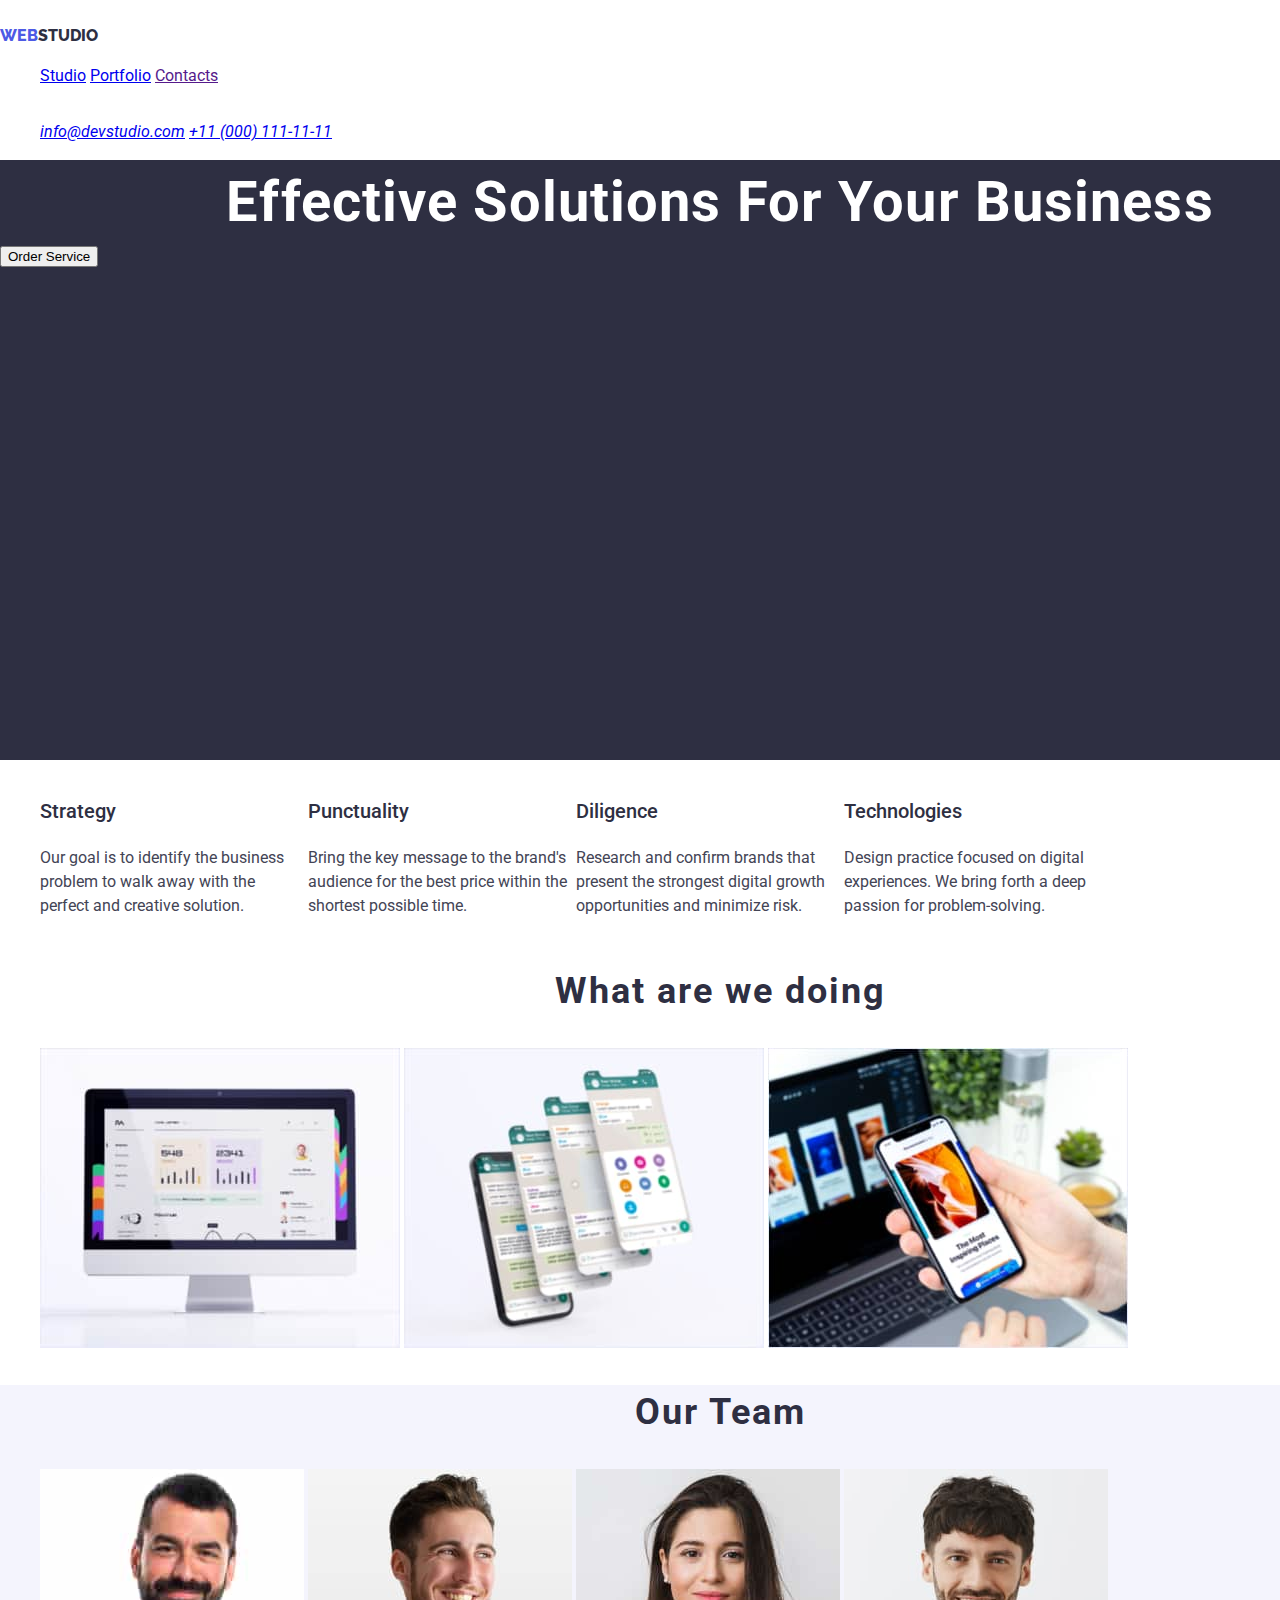
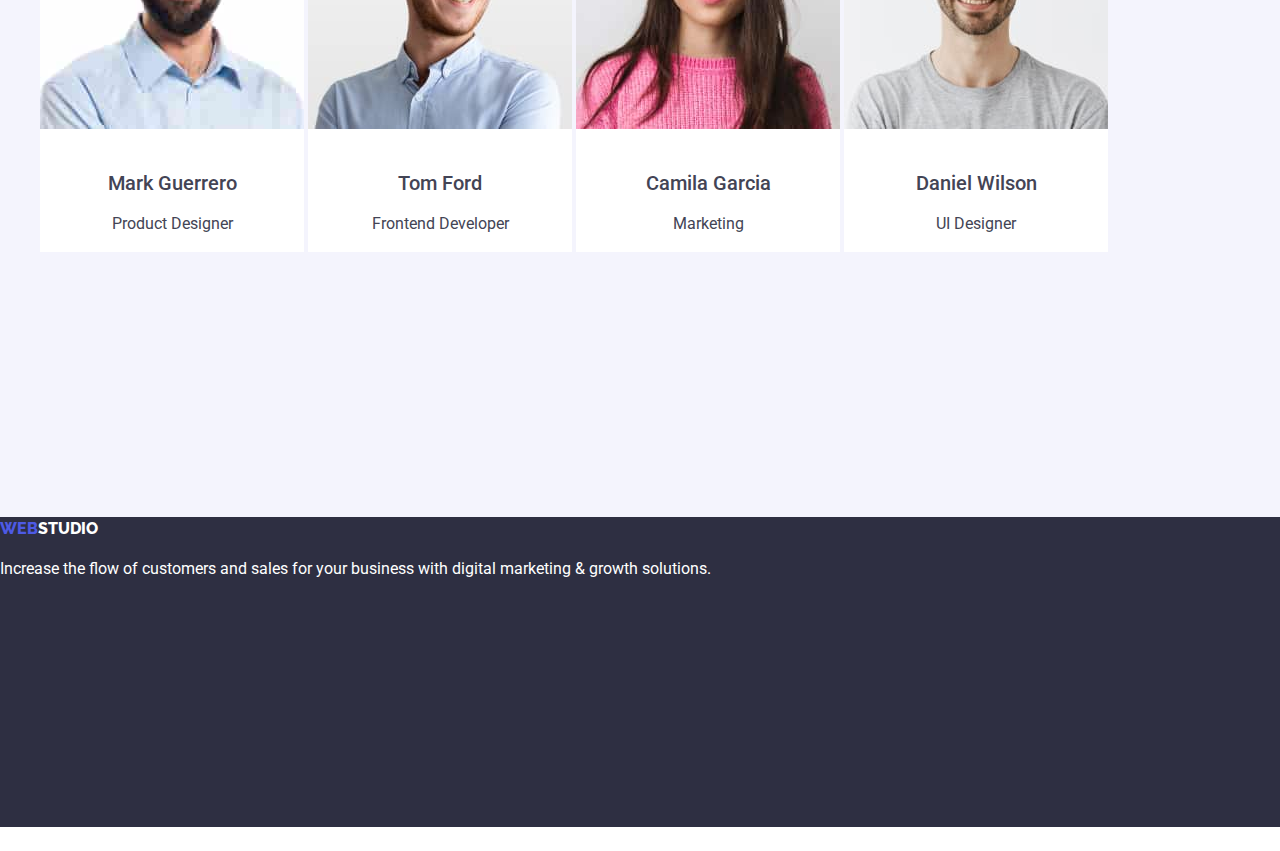
==== commit 375903a8: "add classes" ====
--- a/index.html
+++ b/index.html
@@ -12,33 +12,36 @@
     />
   </head>
   <body>
-    <header>
+    <header class="header">
       <!--navigation-->
 
       <nav class="nav">
         <a href="./index.html" class="logo"
           ><span class="logo-part">Web</span>Studio</a
         >
-
-        <ul>
-          <li class="list"><a href="" class="link">Studio</a></li>
-          <li class="list">
-            <a href="./portfolio.html" class="link">Portfolio</a>
+        <ul class="navbar">
+          <li class="navbar-list list">
+            <a href="#" class="navbar-link">Studio</a>
           </li>
-          <li class="list"><a href="" class="link">Contacts</a></li>
+          <li class="navbar-list list">
+            <a href="./portfolio.html" class="navbar-link">Portfolio</a>
+          </li>
+          <li class="navbar-list list">
+            <a href="" class="navbar-link">Contacts</a>
+          </li>
         </ul>
       </nav>
 
       <!--address-->
       <address>
         <ul class="contacts">
-          <li class="list">
-            <a href="mailto:info@devstudio.com" class="contact-mail"
+          <li class="contacts-list list">
+            <a href="mailto:info@devstudio.com" class="contacts-mail"
               >info@devstudio.com</a
             >
           </li>
-          <li class="list">
-            <a href="tel:+110001111111" class="contact-tel"
+          <li class="contacts-list list">
+            <a href="tel:+110001111111" class="contacts-tel"
               >+11 (000) 111-11-11</a
             >
           </li>
@@ -50,7 +53,7 @@
     <main>
       <section class="hero">
         <h1 class="hero-title">Effective Solutions For Your Business</h1>
-        <button class="button" type="button">Order Service</button>
+        <button class="hero-btn" type="button">Order Service</button>
       </section>
 
       <!--Features-->
@@ -58,7 +61,7 @@
       <section class="features">
         <h2 hidden>Features</h2>
         <ul>
-          <li class="list">
+          <li class="features-list list">
             <h3 class="features-title">Strategy</h3>
 
             <p class="features-text">
@@ -66,7 +69,7 @@
               perfect and creative solution.
             </p>
           </li>
-          <li class="list">
+          <li class="features-list list">
             <h3 class="features-title">Punctuality</h3>
 
             <p class="features-text">
@@ -74,14 +77,14 @@
               within the shortest possible time.
             </p>
           </li>
-          <li class="list">
+          <li class="features-list list">
             <h3 class="features-title">Diligence</h3>
             <p class="features-text">
               Research and confirm brands that present the strongest digital
               growth opportunities and minimize risk.
             </p>
           </li>
-          <li class="list">
+          <li class="features-list list">
             <h3 class="features-title">Technologies</h3>
 
             <p class="features-text">
@@ -98,7 +101,7 @@
         <h2 class="work-title">What are we doing</h2>
 
         <ul>
-          <li class="list">
+          <li class="work-list list">
             <img
               src="./images/new_images/photo1.jpg"
               width="360"
@@ -107,7 +110,7 @@
             />
           </li>
 
-          <li class="list">
+          <li class="work-list list">
             <img
               src="./images/new_images/photo2.jpg"
               width="360"
@@ -116,7 +119,7 @@
             />
           </li>
 
-          <li class="list">
+          <li class="work-list list">
             <img
               src="./images/new_images/photo3.jpg"
               width="360"
@@ -181,8 +184,7 @@
         ><span class="logo-part">Web</span
         ><span class="logo-second">Studio</span></a
       >
-
-      <p>
+      <p class="footer-text">
         Increase the flow of customers and sales for your business with digital
         marketing & growth solutions.
       </p>
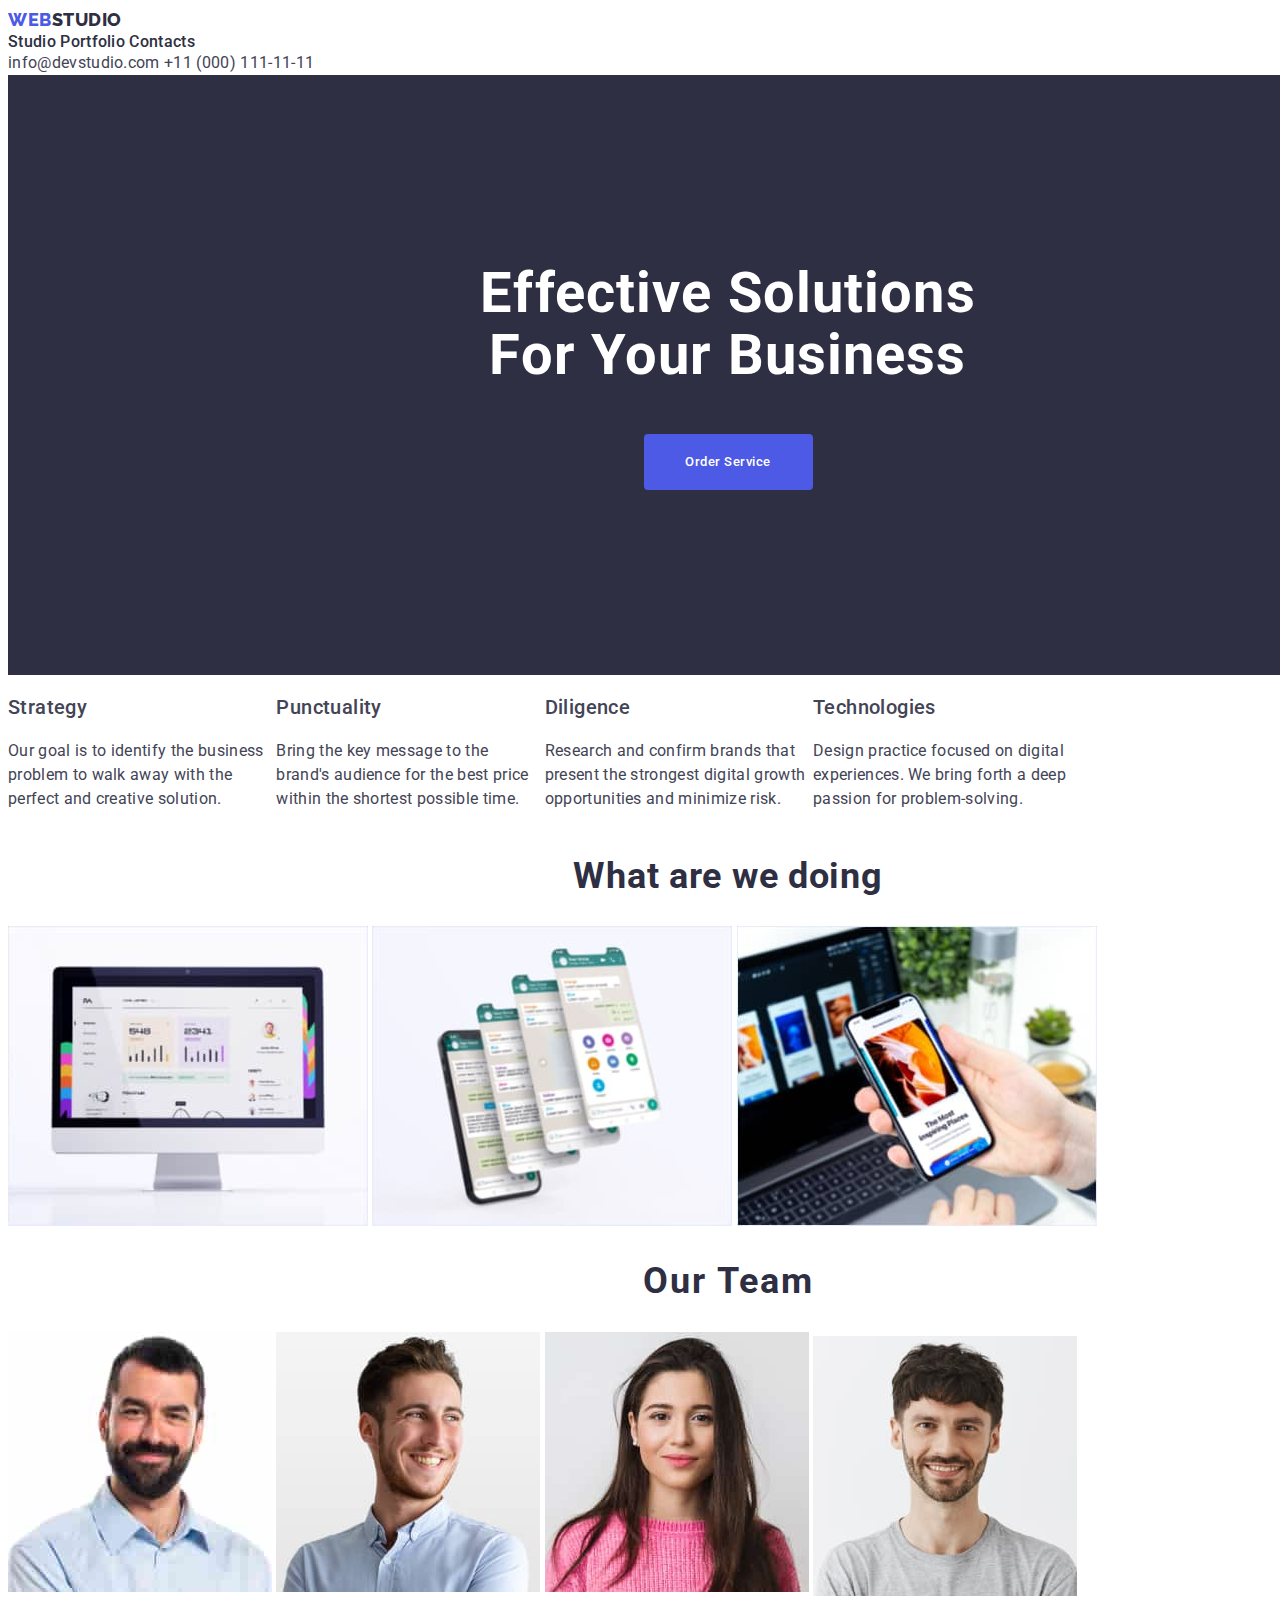
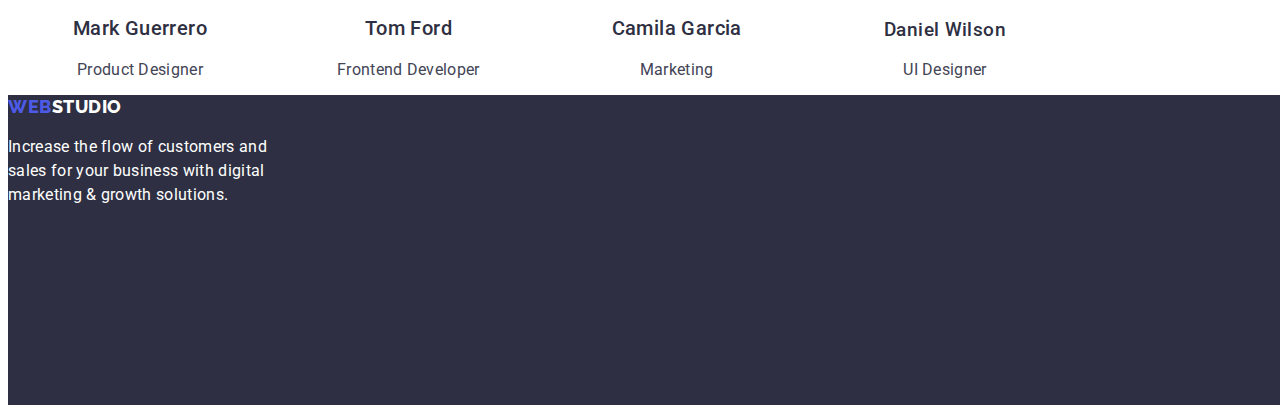
==== commit f62b9e09: "add styles portfolio, features block" ====
--- a/index.html
+++ b/index.html
@@ -62,7 +62,7 @@
         <h2 hidden>Features</h2>
         <ul>
           <li class="features-list list">
-            <h3 class="features-title">Strategy</h3>
+            <h3 class="features-title title">Strategy</h3>
 
             <p class="features-text">
               Our goal is to identify the business problem to walk away with the
@@ -70,7 +70,7 @@
             </p>
           </li>
           <li class="features-list list">
-            <h3 class="features-title">Punctuality</h3>
+            <h3 class="features-title title ">Punctuality</h3>
 
             <p class="features-text">
               Bring the key message to the brand's audience for the best price
@@ -78,14 +78,14 @@
             </p>
           </li>
           <li class="features-list list">
-            <h3 class="features-title">Diligence</h3>
+            <h3 class="features-title title">Diligence</h3>
             <p class="features-text">
               Research and confirm brands that present the strongest digital
               growth opportunities and minimize risk.
             </p>
           </li>
           <li class="features-list list">
-            <h3 class="features-title">Technologies</h3>
+            <h3 class="features-title title">Technologies</h3>
 
             <p class="features-text">
               Design practice focused on digital experiences. We bring forth a
@@ -98,7 +98,7 @@
       <!--competence-->
 
       <section class="work">
-        <h2 class="work-title">What are we doing</h2>
+        <h2 class="work-title title">What are we doing</h2>
 
         <ul>
           <li class="work-list list">
@@ -135,7 +135,7 @@
       <section class="team">
         <h2 class="team-title">Our Team</h2>
 
-        <ul class="list">
+        <ul class="team-list list">
           <li class="team-block">
             <img
               src="./images/team/Mark.jpg"
@@ -143,15 +143,15 @@
               alt="Mark Guerrero Product Designer"
               class="team-image"
             />
-            <h3 class="team-member">Mark Guerrero</h3>
-            <p>Product Designer</p>
+            <h3 class="team-member title">Mark Guerrero</h3>
+            <p class="team-text">Product Designer</p>
           </li>
 
           <li class="team-block">
             <img src="./images/team/Tom.jpg" width="264" alt="Tom Ford" />
 
-            <h3 class="team-member">Tom Ford</h3>
-            <p>Frontend Developer</p>
+            <h3 class="team-member title">Tom Ford</h3>
+            <p class="team-text">Frontend Developer</p>
           </li>
 
           <li class="team-block">
@@ -160,8 +160,8 @@
               width="264"
               alt="Camila Garcia Marketing"
             />
-            <h3 class="team-member">Camila Garcia</h3>
-            <p>Marketing</p>
+            <h3 class="team-member title">Camila Garcia</h3>
+            <p class="team-text">Marketing</p>
           </li>
 
           <li class="team-block">
@@ -170,8 +170,8 @@
               width="264"
               alt="Tom Ford Frontend Developer"
             />
-            <h3 class="team-member">Daniel Wilson</h3>
-            <p>UI Designer</p>
+            <h3 class="team-member" title>Daniel Wilson</h3>
+            <p class="team-text">UI Designer</p>
           </li>
         </ul>
       </section>
--- a/css/style.css
+++ b/css/style.css
@@ -15,14 +15,84 @@
 
 .list {
   list-style: none;
-}
+  display: inline-block;
+}
+.title {
+  font-size: 20px;
+  font-weight: 500;
+  line-height: 1.2;
+  letter-spacing: 0.02em;
+}
+ul {
+  margin: 0;
+  padding: 0;
+}
+
 body {
   color: var(--primery-text-color);
-  font-family: Roboto, sans-serif;
+  font-family: "Roboto", sans-serif;
+  width: 1440px;
   font-size: 16px;
-  line-height: 1.5;
-  width: 1440px;
-  display: inline;
+  letter-spacing: 0.02em;
+  font-weight: 400;
+}
+.header {
+  width: 1440px;
+  background-color: var(--primary-bg-color);
+}
+
+/*logo*/
+.logo {
+  color: var(--title-text-color);
+
+  font-family: Raleway;
+  font-weight: 800;
+  font-size: 18px;
+  line-height: 1.33;
+  letter-spacing: 0.03em;
+  text-decoration: none;
+  text-transform: uppercase;
+}
+.logo-part {
+  color: var(--accent-color);
+}
+.logo-second {
+  color: var(--secodary-text-color);
+}
+
+/*block nav*/
+
+.navbar-link {
+  font-weight: 500;
+  text-decoration: none;
+  color: var(--title-text-color);
+}
+
+.navbar-link:hover,
+.navbar-link:focus {
+  color: var(--accent-color-hover);
+}
+
+/*logo*/
+
+/* address block*/
+
+.contacts-mail,
+.contacts-tel {
+  text-decoration: none;
+  color: var(--primery-text-color);
+
+  font-style: normal;
+  font-size: 16px;
+  line-height: 1.5;
+}
+.contacts-mail:hover,
+.contacts-mail:focus {
+  color: var(--accent-color-hover);
+}
+.contacts-tel:hover,
+.contacts-tel:focus {
+  color: var(--accent-color-hover);
 }
 
 /*hero block*/
@@ -36,122 +106,80 @@
   font-weight: 700;
   text-align: center;
   font-size: 56px;
- 
+  line-height: 1.1;
+  padding-top: 188px;
+  padding-bottom: 48px;
+  padding-left: 472px;
+  padding-right: 472px;
   margin: 0 auto;
   letter-spacing: 0.02em;
 }
 
-.button {
+.hero-btn {
   color: var(--secodary-text-color);
   background-color: var(--accent-color);
   font-family: inherit;
   font-weight: 500;
-  font-size: 16px;
+  line-height: 1.5;
   border-radius: 4px;
   width: 169px;
   height: 56px;
-
-  
+  letter-spacing: 0.04em;
+  padding-left: 32px;
+  padding-right: 32px;
+  padding-top: 16px;
+  padding-bottom: 16px;
+  margin: 0 auto;
   display: block;
   border: none;
-}
-
-.button:hover {
-  background-color: var(--accent-color-hover);
-}
-
-/*block nav*/
-.nav  {
-  display: inline-block;
-}
-
-.nav .link {
-  font-weight: 500;
-  text-decoration: none;
-  color: var(--title-text-color);
-  
-  
-}
-
-.nav .list :hover,
-.nav .list :focus {
-  color: var(--accent-color-hover);
-}
-
-/*logo*/
-
-.logo {
-  color: var(--title-text-color);
-  font-family: Raleway;
-  font-weight: 800;
-  text-decoration: none;
-  text-transform: uppercase;
-  margin-bottom: 24px;
-  margin-top: 24px;
-  
-}
-.logo-part {
-  color: var(--accent-color);
-}
-.logo-second {
-  color: var(--secodary-text-color);
-}
-
-/* address block*/
-
-.contact-mail {
-  text-decoration: none;
-  color: var(--primery-text-color);
-  font-weight: 400;
-  font-style: normal;
-  margin-bottom: 24px;
-  margin-top: 24px;
-  
-  
-}
-.contact-mail:hover {
-  color: var(--accent-color-hover);
-}
-
-.contact-tel {
-  text-decoration: none;
-  color: var(--primery-text-color);
-  font-weight: 400;
-  font-style: normal;
-  margin-bottom: 24px;
-  margin-top: 24px;
-  
- 
-  }
-
-.contact-tel:hover {
-  color: var(--accent-color-hover);
-}
-
+  cursor: pointer;
+}
+
+.hero-btn:hover,
+.hero-btn:focus {
+  background-color: var(--accent-color-hover);
+}
 /*features*/
+.features-title {
+}
 .features .list {
   display: inline-block;
-}
-
-.list {
-  color: var(--primery-text-color);
-  font-weight: 400;
-  font-size: 16px;
-  display: inline;
-}
-.features-title {
-  color: var(--title-text-color);
-  font-size: 20px;
-  font-weight: 500;
 }
 .features-text {
   width: 264px;
   height: 72px;
+  line-height: 1.5;
+  text-align: left;
+  letter-spacing: 0.02em;
 }
 
 /*competence*/
 
 .work-title {
+  color: var(--title-text-color);
+  width: 1440px;
+  font-size: 36px;
+  font-weight: 700;
+  text-align: center;
+  line-height: 1.1;
+  letter-spacing: 0.02em;
+}
+
+/*team*/
+.team-member {
+  color: var(--title-text-color);
+  font-weight: 500;
+  line-height: 1.2;
+  letter-spacing: 0.02em;
+}
+.team-block {
+  background-color: var(--primary-bg-color);
+
+  width: 264px;
+  text-align: center;
+  display: inline-block;
+}
+.team-title {
   color: var(--title-text-color);
   font-size: 36px;
   font-weight: 700;
@@ -159,45 +187,6 @@
   text-align: center;
   width: 1440px;
 }
-/*work*/
-.work .list {
-  display: inline-block;
-  align-items: center;
-}
-
-/*team*/
-.team {
-  background-color: var(--main-bcg-color);
-  width: 1440px;
-  height: 732px;
-}
-.team-block {
-  background-color: var(--primary-bg-color);
-
-  width: 264px;
-  text-align: center;
-  display: inline-block;
-}
-.team-member {
-  margin-top: 32px;
-  font-weight: 500;
-  font-size: 20px;
-  height: 24px;
-}
-.team-block p {
-  font-weight: 400;
-  font-size: 16px;
-  height: 24px;
-}
-
-.team-title {
-  color: var(--title-text-color);
-  font-size: 36px;
-  font-weight: 700;
-  letter-spacing: 2px;
-  text-align: center;
-  width: 1440px;
-}
 
 .team-image {
   background-color: var(--primary-bg-color);
@@ -211,95 +200,126 @@
   height: 310px;
 }
 
+.footer-text {
+  width: 264px;
+  line-height: 1.5;
+  text-align: left;
+  letter-spacing: 0.02em;
+  height: 72px;
+}
+.footer .logo {
+}
+
 /*<page portfolio>*/
 
 /*buttons*/
-.buttons-list > .type {
+
+.buttons-list {
+  display: flex;
+}
+.buttons-list .type {
   list-style: none;
 }
+
+.type {
+}
+.type .all {
+  border-color: var(--button-border-color);
+  background-color: var(--button-main-color);
+  color: var(--accent-color);
+  border-radius: 4px;
+  border-width: 1px;
+  width: 69px;
+  height: 48px;
+  cursor: pointer;
+}
+
+.type .all:hover,
+.type .all:focus {
+  border-color: var(--button-border-color);
+  background-color: var(--accent-color-hover);
+  color: var(--secodary-text-color);
+  border-radius: 4px;
+  border-width: 1px;
+}
+
+.type .website {
+  border-color: var(--button-border-color);
+  background-color: var(--button-main-color);
+  color: var(--accent-color);
+  border-radius: 4px;
+  border-width: 1px;
+  width: 116px;
+  height: 48px;
+  cursor: pointer;
+}
+.type .website:hover,
+.type .website:focus {
+  border-color: var(--button-border-color);
+  background-color: var(--accent-color-hover);
+  color: var(--secodary-text-color);
+  border-radius: 4px;
+  border-width: 1px;
+}
+
+.type .app {
+  border-color: var(--button-border-color);
+  background-color: var(--button-main-color);
+  color: var(--accent-color);
+  border-radius: 4px;
+  border-width: 1px;
+  width: 78px;
+  height: 48px;
+  cursor: pointer;
+}
+.type .app:hover,
+.type .app:focus {
+  border-color: var(--button-border-color);
+  background-color: var(--accent-color-hover);
+  color: var(--secodary-text-color);
+  border-radius: 4px;
+  border-width: 1px;
+}
+
+.type .design {
+  border-color: var(--button-border-color);
+  background-color: var(--button-main-color);
+  color: var(--accent-color);
+  border-radius: 4px;
+  border-width: 1px;
+  width: 101px;
+  height: 48px;
+}
+.type .design:hover,
+.type .design:focus {
+  border-color: var(--button-border-color);
+  background-color: var(--accent-color-hover);
+  color: var(--secodary-text-color);
+  border-radius: 4px;
+  border-width: 1px;
+  cursor: pointer;
+}
+
+.type .marketting {
+  border-color: var(--button-border-color);
+  background-color: var(--button-main-color);
+  color: var(--accent-color);
+  border-radius: 4px;
+  border-width: 1px;
+  width: 126px;
+  height: 48px;
+  cursor: pointer;
+}
+.type .marketting:hover,
+.type .marketting:focus {
+  border-color: var(--button-border-color);
+  background-color: var(--accent-color-hover);
+  color: var(--secodary-text-color);
+  border-radius: 4px;
+  border-width: 1px;
+}
 /* portfolio*/
-.type .all {
-  border-color: var(--button-border-color);
-  background-color: var(--button-main-color);
-  color: var(--accent-color);
-  border-radius: 4px;
-  border-width: 1px;
-  width: 69px;
-  height: 48px;
-}
-
-.type .all:hover {
-  border-color: var(--button-border-color);
-  background-color: var(--accent-color-hover);
-  color: var(--secodary-text-color);
-  border-radius: 4px;
-  border-width: 1px;
-}
-
-.type > .website {
-  border-color: var(--button-border-color);
-  background-color: var(--button-main-color);
-  color: var(--accent-color);
-  border-radius: 4px;
-  border-width: 1px;
-  width: 116px;
-  height: 48px;
-}
-.type > .website:hover {
-  border-color: var(--button-border-color);
-  background-color: var(--accent-color-hover);
-  color: var(--secodary-text-color);
-  border-radius: 4px;
-  border-width: 1px;
-}
-
-.type > .app {
-  border-color: var(--button-border-color);
-  background-color: var(--button-main-color);
-  color: var(--accent-color);
-  border-radius: 4px;
-  border-width: 1px;
-  width: 78px;
-  height: 48px;
-}
-.type > .app:hover {
-  border-color: var(--button-border-color);
-  background-color: var(--accent-color-hover);
-  color: var(--secodary-text-color);
-  border-radius: 4px;
-  border-width: 1px;
-}
-
-.type > .design {
-  border-color: var(--button-border-color);
-  background-color: var(--button-main-color);
-  color: var(--accent-color);
-  border-radius: 4px;
-  border-width: 1px;
-  width: 101px;
-  height: 48px;
-}
-.type > .design:hover {
-  border-color: var(--button-border-color);
-  background-color: var(--accent-color-hover);
-  color: var(--secodary-text-color);
-  border-radius: 4px;
-  border-width: 1px;
-}
-
-.type > .marketting {
-  border-color: var(--button-border-color);
-  background-color: var(--button-main-color);
-  color: var(--accent-color);
-  border-radius: 4px;
-  border-width: 1px;
-  width: 126px;
-  height: 48px;
-}
-.type > .marketting:hover {
-  border-color: var(--button-border-color);
-  background-color: var(--accent-color-hover);
-  color: var(--secodary-text-color);
-  border-radius: 4px;
-  border-width: 1px;
-}
+.portfolio-text {
+  line-height: 1.5;
+  text-align: left;
+}
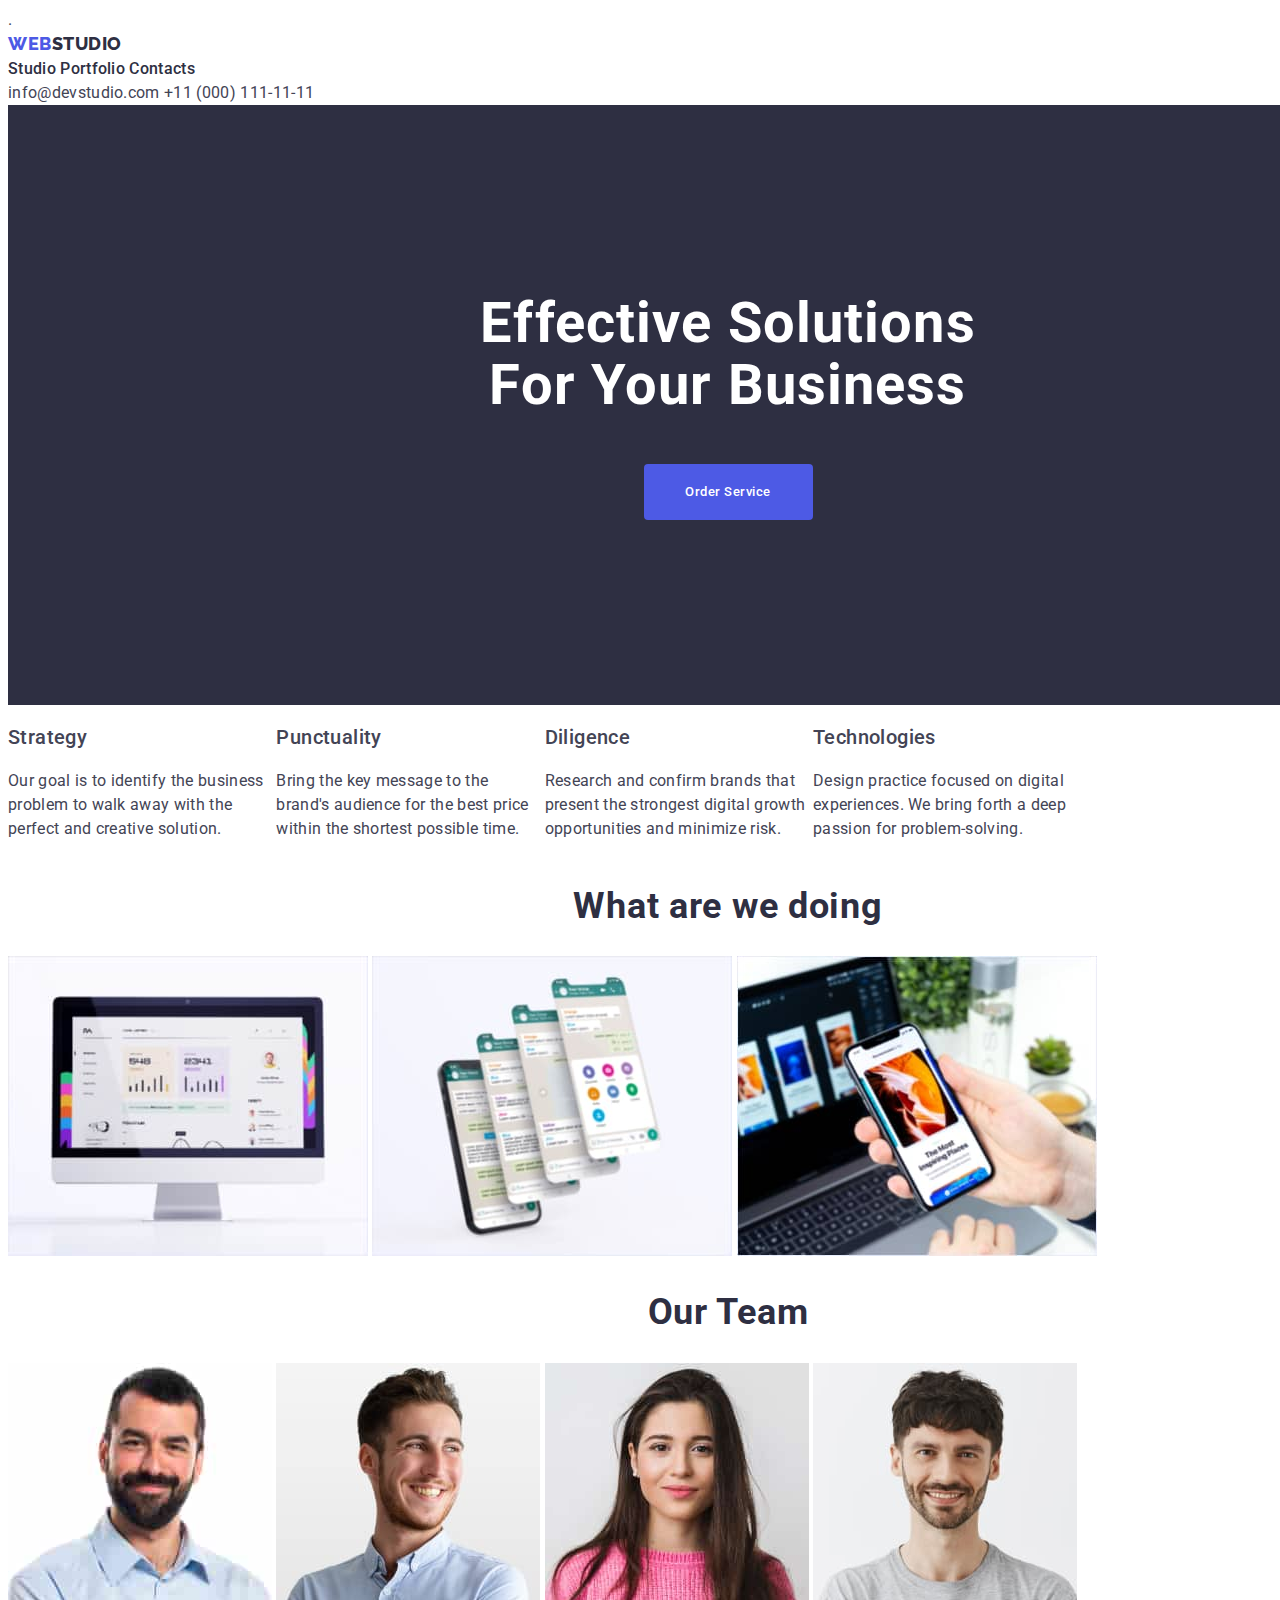
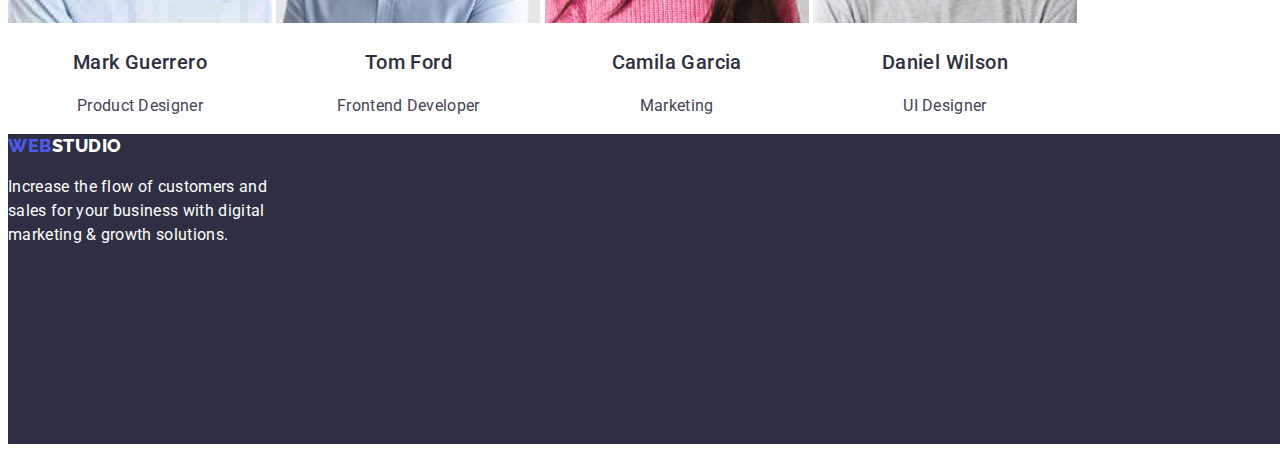
==== commit 7f8fcf49: "add classes" ====
--- a/index.html
+++ b/index.html
@@ -10,6 +10,9 @@
       href="https://fonts.googleapis.com/css2?family=Raleway:wght@800&family=Roboto+Condensed&family=Roboto:wght@400;500;700&display=swap"
       rel="stylesheet"
     />
+    <link rel="preconnect" href="https://fonts.googleapis.com" />
+    <link rel="preconnect" href="https://fonts.gstatic.com" crossorigin />
+    .
   </head>
   <body>
     <header class="header">
@@ -70,7 +73,7 @@
             </p>
           </li>
           <li class="features-list list">
-            <h3 class="features-title title ">Punctuality</h3>
+            <h3 class="features-title title">Punctuality</h3>
 
             <p class="features-text">
               Bring the key message to the brand's audience for the best price
@@ -170,7 +173,7 @@
               width="264"
               alt="Tom Ford Frontend Developer"
             />
-            <h3 class="team-member" title>Daniel Wilson</h3>
+            <h3 class="team-member title" title>Daniel Wilson</h3>
             <p class="team-text">UI Designer</p>
           </li>
         </ul>
--- a/css/style.css
+++ b/css/style.css
@@ -32,9 +32,8 @@
   color: var(--primery-text-color);
   font-family: "Roboto", sans-serif;
   width: 1440px;
-  font-size: 16px;
-  letter-spacing: 0.02em;
-  font-weight: 400;
+  line-height: 1.5;
+  letter-spacing: 0.02em;
 }
 .header {
   width: 1440px;
@@ -83,7 +82,6 @@
   color: var(--primery-text-color);
 
   font-style: normal;
-  font-size: 16px;
   line-height: 1.5;
 }
 .contacts-mail:hover,
@@ -140,17 +138,14 @@
   background-color: var(--accent-color-hover);
 }
 /*features*/
-.features-title {
-}
+
 .features .list {
   display: inline-block;
 }
 .features-text {
   width: 264px;
   height: 72px;
-  line-height: 1.5;
   text-align: left;
-  letter-spacing: 0.02em;
 }
 
 /*competence*/
@@ -166,31 +161,31 @@
 }
 
 /*team*/
-.team-member {
-  color: var(--title-text-color);
-  font-weight: 500;
-  line-height: 1.2;
-  letter-spacing: 0.02em;
+.team-title {
+  color: var(--title-text-color);
+  font-size: 36px;
+  font-weight: 700;
+  line-height: 1.1;
+  letter-spacing: 0.02em;
+  text-align: center;
+  width: 1440px;
 }
 .team-block {
   background-color: var(--primary-bg-color);
-
   width: 264px;
   text-align: center;
   display: inline-block;
 }
-.team-title {
-  color: var(--title-text-color);
-  font-size: 36px;
-  font-weight: 700;
-  letter-spacing: 2px;
-  text-align: center;
-  width: 1440px;
+.team-member {
+  color: var(--title-text-color);
 }
 
 .team-image {
   background-color: var(--primary-bg-color);
 }
+.team-text {
+  font-size: 16px;
+}
 
 /*footer*/
 .footer {
@@ -202,12 +197,8 @@
 
 .footer-text {
   width: 264px;
-  line-height: 1.5;
   text-align: left;
-  letter-spacing: 0.02em;
   height: 72px;
-}
-.footer .logo {
 }
 
 /*<page portfolio>*/
@@ -217,13 +208,8 @@
 .buttons-list {
   display: flex;
 }
-.buttons-list .type {
-  list-style: none;
-}
-
-.type {
-}
-.type .all {
+
+.buttons-type .all {
   border-color: var(--button-border-color);
   background-color: var(--button-main-color);
   color: var(--accent-color);
@@ -231,19 +217,23 @@
   border-width: 1px;
   width: 69px;
   height: 48px;
-  cursor: pointer;
-}
-
-.type .all:hover,
-.type .all:focus {
-  border-color: var(--button-border-color);
-  background-color: var(--accent-color-hover);
-  color: var(--secodary-text-color);
-  border-radius: 4px;
-  border-width: 1px;
-}
-
-.type .website {
+  font-size: 16px;
+  line-height: 1.5;
+  text-align: center;
+  letter-spacing: 0.04em;
+  cursor: pointer;
+}
+
+.buttons-type .all:hover,
+.buttons-type .all:focus {
+  border-color: var(--button-border-color);
+  background-color: var(--accent-color-hover);
+  color: var(--secodary-text-color);
+  border-radius: 4px;
+  border-width: 1px;
+}
+
+.buttons-type .website {
   border-color: var(--button-border-color);
   background-color: var(--button-main-color);
   color: var(--accent-color);
@@ -251,18 +241,22 @@
   border-width: 1px;
   width: 116px;
   height: 48px;
-  cursor: pointer;
-}
-.type .website:hover,
-.type .website:focus {
-  border-color: var(--button-border-color);
-  background-color: var(--accent-color-hover);
-  color: var(--secodary-text-color);
-  border-radius: 4px;
-  border-width: 1px;
-}
-
-.type .app {
+  font-size: 16px;
+  line-height: 1.5;
+  text-align: center;
+  letter-spacing: 0.04em;
+  cursor: pointer;
+}
+.buttons-type .website:hover,
+.buttons-type .website:focus {
+  border-color: var(--button-border-color);
+  background-color: var(--accent-color-hover);
+  color: var(--secodary-text-color);
+  border-radius: 4px;
+  border-width: 1px;
+}
+
+.buttons-type .app {
   border-color: var(--button-border-color);
   background-color: var(--button-main-color);
   color: var(--accent-color);
@@ -270,18 +264,22 @@
   border-width: 1px;
   width: 78px;
   height: 48px;
-  cursor: pointer;
-}
-.type .app:hover,
-.type .app:focus {
-  border-color: var(--button-border-color);
-  background-color: var(--accent-color-hover);
-  color: var(--secodary-text-color);
-  border-radius: 4px;
-  border-width: 1px;
-}
-
-.type .design {
+  font-size: 16px;
+  line-height: 1.5;
+  text-align: center;
+  letter-spacing: 0.04em;
+  cursor: pointer;
+}
+.buttons-type .app:hover,
+.buttons-type .app:focus {
+  border-color: var(--button-border-color);
+  background-color: var(--accent-color-hover);
+  color: var(--secodary-text-color);
+  border-radius: 4px;
+  border-width: 1px;
+}
+
+.buttons-type .design {
   border-color: var(--button-border-color);
   background-color: var(--button-main-color);
   color: var(--accent-color);
@@ -289,18 +287,20 @@
   border-width: 1px;
   width: 101px;
   height: 48px;
-}
-.type .design:hover,
-.type .design:focus {
-  border-color: var(--button-border-color);
-  background-color: var(--accent-color-hover);
-  color: var(--secodary-text-color);
-  border-radius: 4px;
-  border-width: 1px;
-  cursor: pointer;
-}
-
-.type .marketting {
+  font-size: 16px;
+  line-height: 1.5;
+  text-align: center;
+  letter-spacing: 0.04em;
+  cursor: pointer;
+}
+.buttons-type .design:hover,
+.buttons-type .design:focus {
+  border-color: var(--button-border-color);
+  background-color: var(--accent-color-hover);
+  color: var(--secodary-text-color);
+}
+
+.buttons-type .marketting {
   border-color: var(--button-border-color);
   background-color: var(--button-main-color);
   color: var(--accent-color);
@@ -308,18 +308,22 @@
   border-width: 1px;
   width: 126px;
   height: 48px;
-  cursor: pointer;
-}
-.type .marketting:hover,
-.type .marketting:focus {
-  border-color: var(--button-border-color);
-  background-color: var(--accent-color-hover);
-  color: var(--secodary-text-color);
-  border-radius: 4px;
-  border-width: 1px;
-}
-/* portfolio*/
+  font-size: 16px;
+  line-height: 1.5;
+  text-align: center;
+  letter-spacing: 0.04em;
+  cursor: pointer;
+}
+.buttons-type .marketting:hover,
+.buttons-type .marketting:focus {
+  border-color: var(--button-border-color);
+  background-color: var(--accent-color-hover);
+  color: var(--secodary-text-color);
+}
+
+/*portfolio*/
 .portfolio-text {
-  line-height: 1.5;
+  font-size: 16px;
+  font-weight: 400;
   text-align: left;
 }
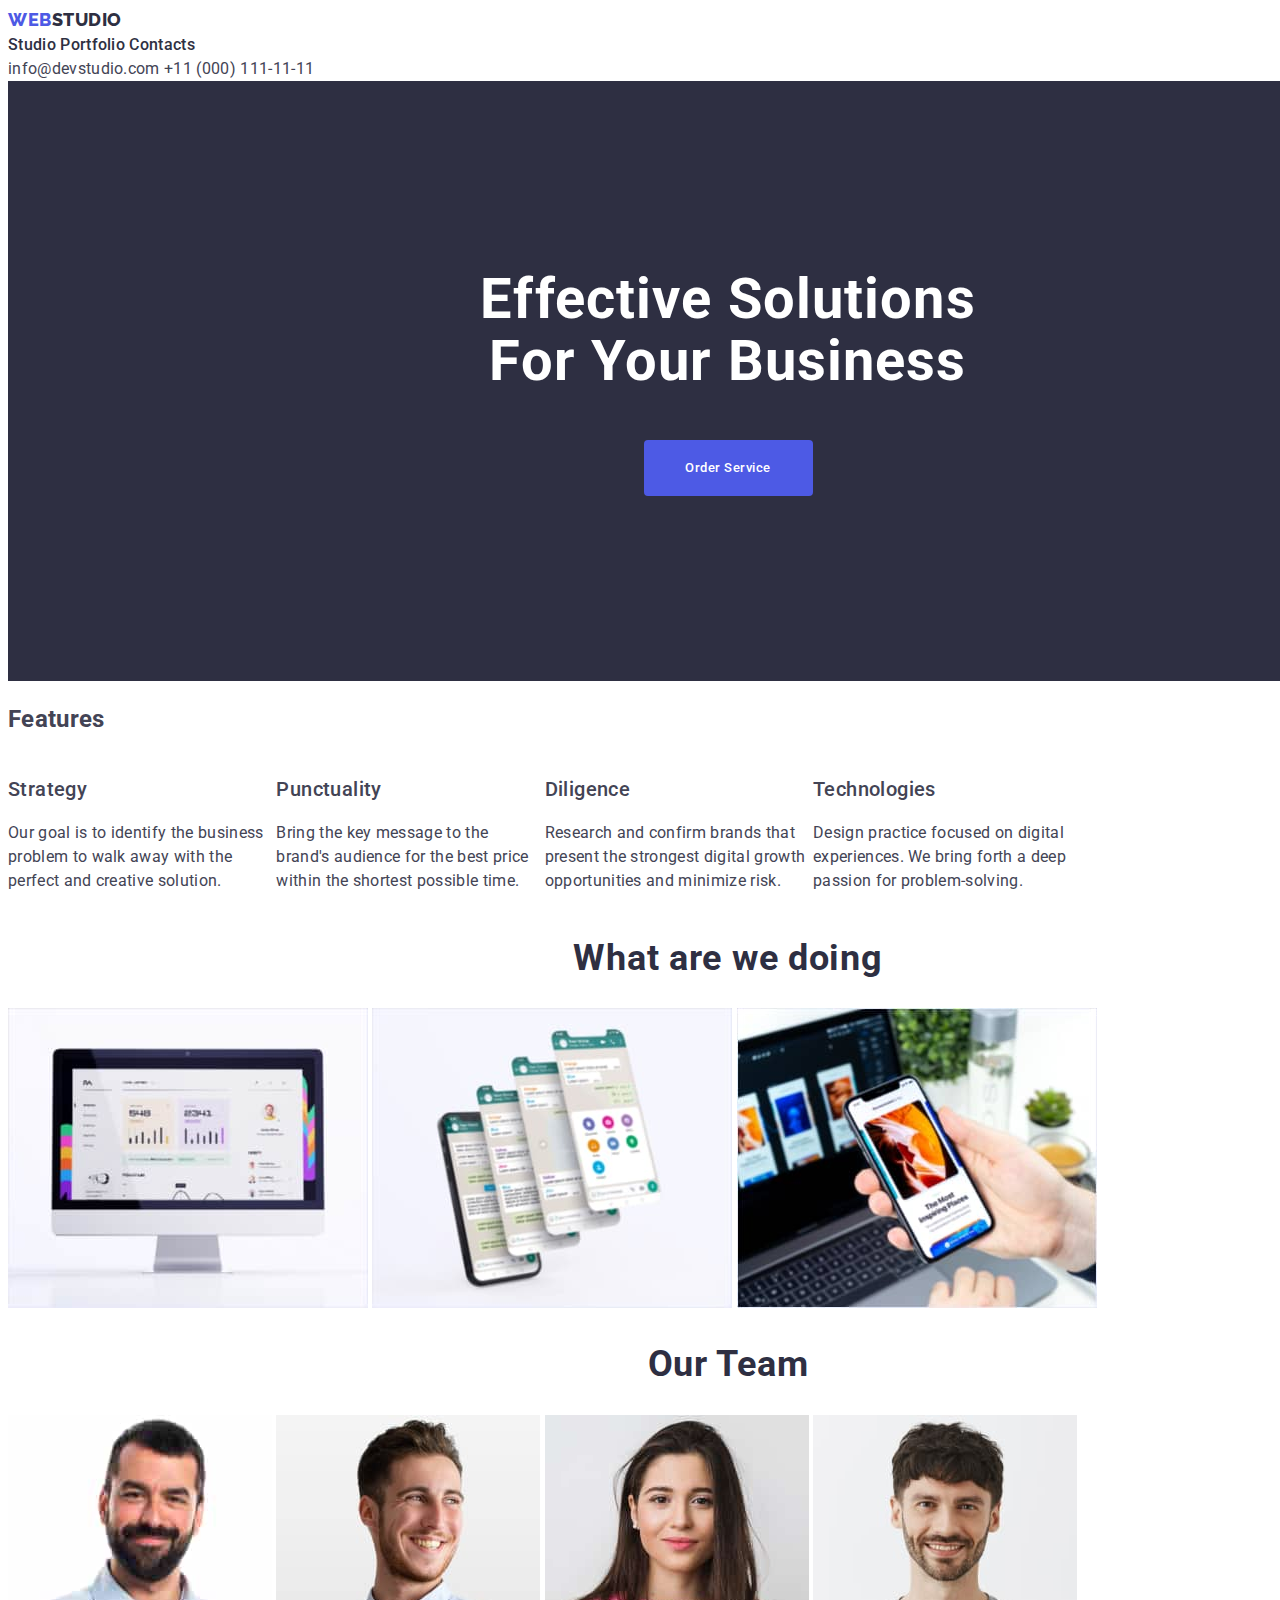
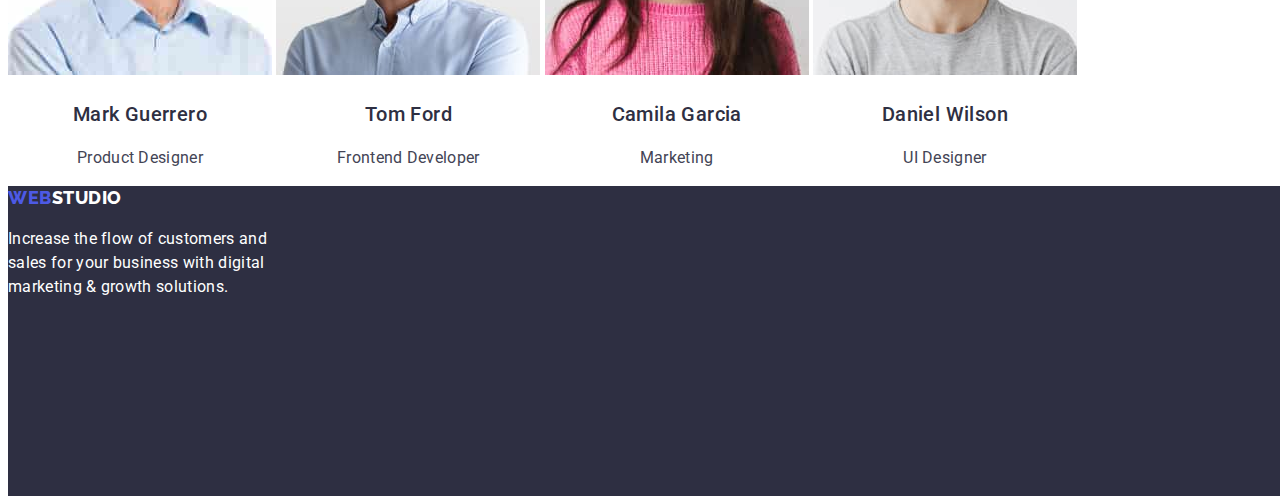
==== commit e550ab1f: "add link folowes to main page" ====
--- a/index.html
+++ b/index.html
@@ -12,7 +12,6 @@
     />
     <link rel="preconnect" href="https://fonts.googleapis.com" />
     <link rel="preconnect" href="https://fonts.gstatic.com" crossorigin />
-    .
   </head>
   <body>
     <header class="header">
@@ -24,7 +23,7 @@
         >
         <ul class="navbar">
           <li class="navbar-list list">
-            <a href="#" class="navbar-link">Studio</a>
+            <a href="./index.html" class="navbar-link">Studio</a>
           </li>
           <li class="navbar-list list">
             <a href="./portfolio.html" class="navbar-link">Portfolio</a>
@@ -62,7 +61,7 @@
       <!--Features-->
 
       <section class="features">
-        <h2 hidden>Features</h2>
+        <h2 class="visually-hidden">Features</h2>
         <ul>
           <li class="features-list list">
             <h3 class="features-title title">Strategy</h3>
